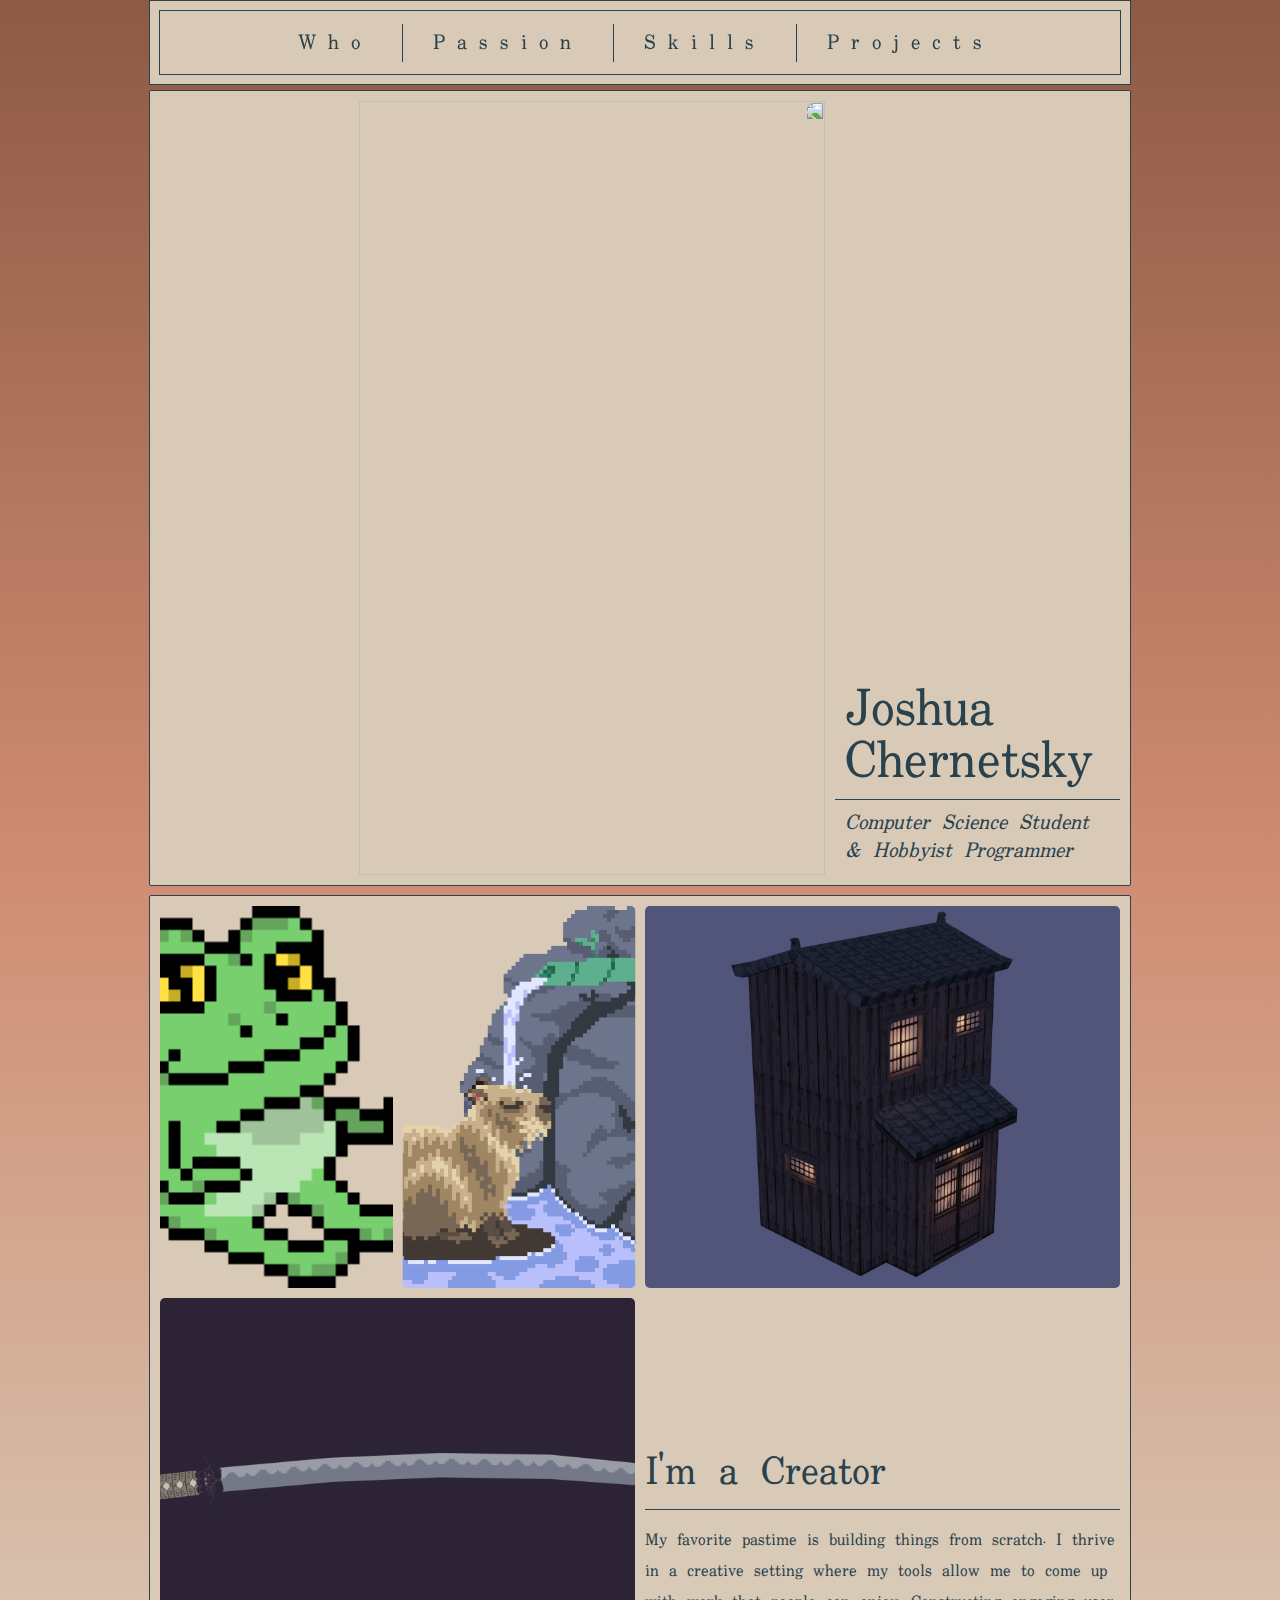
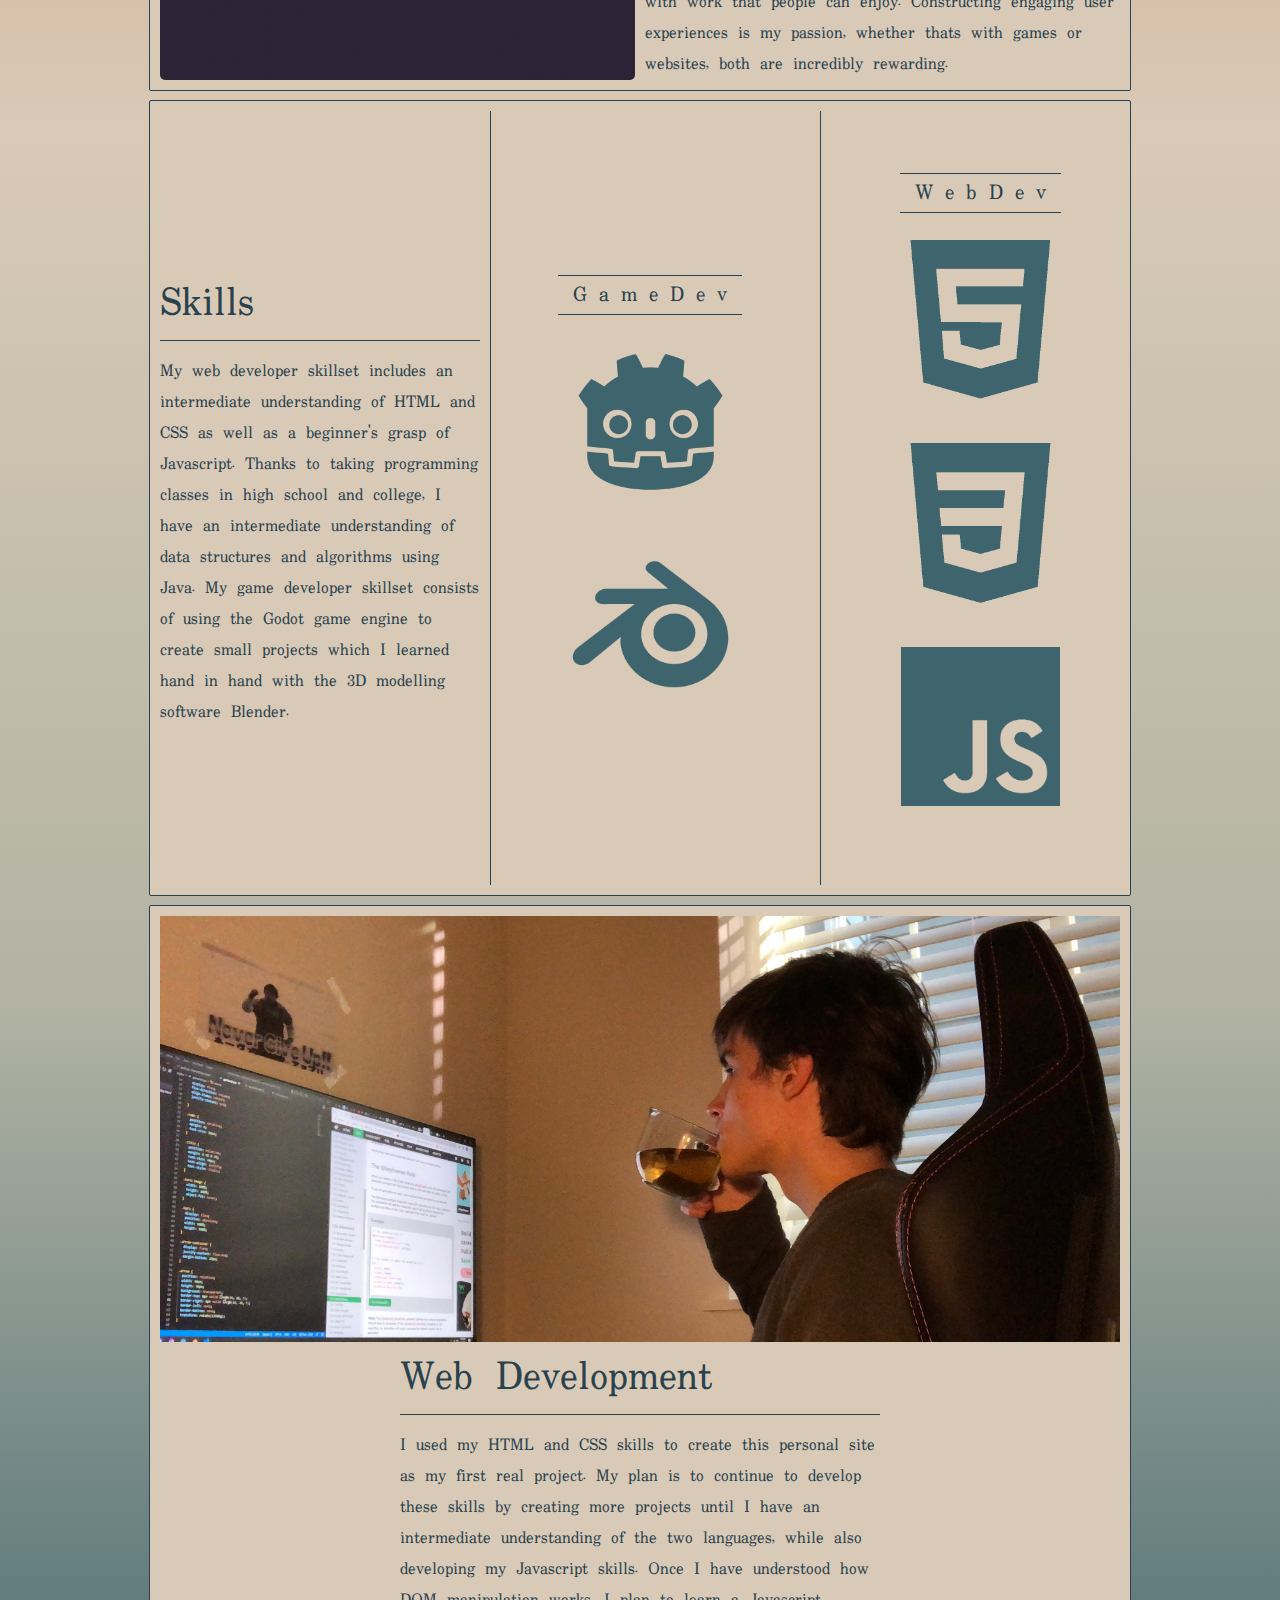
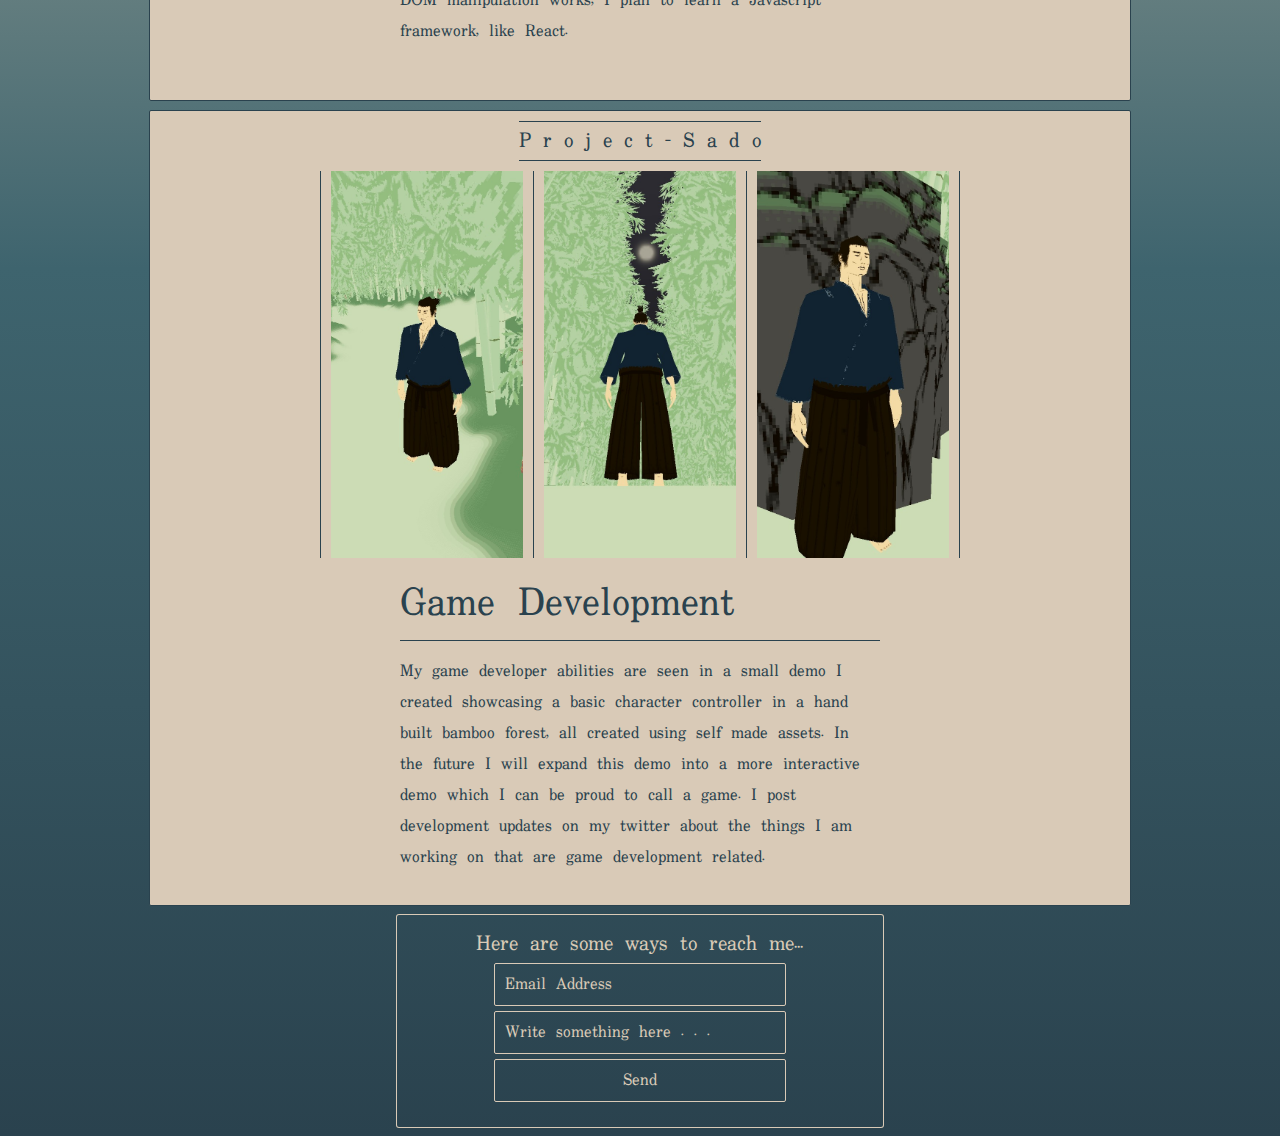
==== index.html @ 17b0b940 "Update index.html" ====
<!DOCTYPE html>
<html lang="en">
  <head>
    <title>Joshua Chernetsky</title>

    <meta charset="utf-8">
    <meta name="viewport" content="width=device-width, intial-scale=1.0">

    <link rel="stylesheet" href="styles.css">

    <link rel="preconnect" href="https://fonts.googleapis.com">
    <link rel="preconnect" href="https://fonts.gstatic.com" crossorigin>
    <link 
    href="https://fonts.googleapis.com/css2?family=Noto+Serif+JP:wght@200;300;400;600;900&family=Uchen&display=swap" 
    rel="stylesheet"
    >
    <script src="https://kit.fontawesome.com/6c921fe9fd.js" crossorigin="anonymous"></script>
  </head>

  <body>

    <header>

      <!-- NAVIGATION BAR -->
      <nav id="nav-bar">
        <a href="#welcome-section" class="nav-link">
          W h o
        </a>
        <a href="#passion-section" class="nav-link">
          P a s s i o n
        </a>
        <a href="#skills-section" class="nav-link">
          S k i l l s
        </a>
        <a href="#web-dev-section" class="nav-link">
          P r o j e c t s
        </a>
      </nav>

    </header>

    <main>

      <!-- WELCOME -->
      <section id="welcome-section">

        <img src="/images/josh4.JPG" id="hero-image">

        <div id="welcome-inner-container">
          <h1 id="title">Joshua Chernetsky</h1>
          <h3 id="title-caption"><i>Computer Science Student & Hobbyist Programmer</i></h3>
        </div>
        
      </section>

      <!-- PERSONAL STATEMENT -->
      <section id="passion-section">
        
        <img src="images/frog_tea.gif" class="passion-images" alt="frog drinking tea">
        <img src="images/cap-export.gif" class="passion-images reversed" alt="capybara at a hot spring">
        <img src="images/house.jfif" class="passion-images grid-col-span-2" alt="a 3d render of a japanese style home">
        <img src="images/Katana1.png" class="passion-images grid-col-span-2" alt="a 3d render of a katana">
        <div id="passion-text" class="grid-col-span-2">
          <h2 class="title-underline">I'm a Creator</h2>
          <p>
            My favorite pastime is building things from scratch. 
            I thrive in a creative setting where my tools allow me to come up with work that people can enjoy. 
            Constructing engaging user experiences is my passion, whether thats with games or websites, both are incredibly rewarding.
          </p>
        </div>

      </section>

      <!-- SKILLS -->
      <section id="skills-section">

        <div id="skills-text">
          <h2 class="title-underline">Skills</h2>
          <p>
            My web developer skillset includes an intermediate understanding of HTML and CSS as well as a beginner's grasp of Javascript. 
            Thanks to taking programming classes in high school and college, I have an intermediate understanding of data structures and algorithms using Java. 
            My game developer skillset consists of using the Godot game engine to create small projects which I learned hand in hand with the 3D modelling software Blender.
          </p>
        </div>

        <div class="flex-column">
          <h3 class="skills-caption">G a m e D e v</h3>
          <img src="images/Godot_icon.png" class="skills-img" alt="HTML5 logo">
          <img src="images/Blender_logo.png" class="skills-img" alt="CSS3 logo">
        </div>

        <div class="flex-column">
          <h3 class="skills-caption">W e b D e v</h3>
          <img src="images/HTML5_Badge.png" class="skills-img" alt="HTML5 logo">
          <img src="images/CSS3_logo.png" class="skills-img" alt="CSS3 logo">
          <img src="images/JavaScript_logo.png" class="skills-img" alt="JavaScript logo">
        </div>

      </section>

      <!-- WEB DEV-->
      <section id="web-dev-section">
        
        <img id="web-dev-img" src="/images/josh2.JPG" alt="Josh sitting at his desk sipping tea while he works">

        <div id="web-dev-content-container">

          <div id="web-dev-text-container">
            <h2 class="title-underline">Web Development</h2>
            <p>
              I used my HTML and CSS skills to create this personal site as my first real project. 
              My plan is to continue to develop these skills by creating more projects until I have an intermediate understanding of the two languages, while also developing my Javascript skills. 
              Once I have understood how DOM manipulation works, I plan to learn a Javascript framework, like React.
            </p>
          </div>

          <div></div>

        </div>
        
        

      </section>

      <!-- GAME DEVELOPMENT -->
      <section id="game-dev-section">

        <h3 id="project-sado-caption">P r o j e c t - S a d o</h3>
        
        <div id="game-dev-img-section"> 
          <img src="/images/game1.jpg" id="game1" alt="character in a bamboo forest path" class="game-dev-img">
          <img src="/images/game3.jpg" id="game2" alt="character on path with moon above their head" class="game-dev-img">
          <img src="/images/game2.jpg" id="game3" alt="character in rocky bamboo forest path" class="game-dev-img">
        </div>
        
        <div id="game-dev-text-container">
          <div id="game-dev-inner-text-div">
            <h2 class="title-underline">Game Development</h2>
            <p>
              My game developer abilities are seen in a small demo I created showcasing a basic character controller in a hand built bamboo forest, all created using self made assets. 
              In the future I will expand this demo into a more interactive demo which I can be proud to call a game. 
              I post development updates on my twitter about the things I am working on that are game development related.
            </p>
          </div>
        </div>
      
      </section>

    </main>

    <!-- SOCIAL LINKS -->
    <footer id="contact">

      <h3 id="contact-form-title">Here are some ways to reach me...</h3>
      
      <div id="social-icons-container">
        <a href="https://twitter.com/joshchern" target="_blank" rel="noreferrer noopener" title="joshchern" class="social-icons">
          <i class="fa-brands fa-twitter"></i>
        </a>
        <a href="#socials" title="under construction..." class="social-icons">
          <i class="fa-brands fa-github"></i>
        </a>
        <a href="#socials" title="under construction..." class="social-icons">
          <i class="fa-brands fa-linkedin"></i>
        </a>
      </div>
      
      <form action="https://formsubmit.co/5fc5567ce9c8fd4b7c4b630437ef461a" method="POST" id="message-form">
        <input type="hidden" name="_subject" value="New Contact">
        <input type="hidden" name="_captcha" value="false">
        <input type="hidden" name="_next" value="https://joshuachernetsky.com/">
        <input type="email" name="email" placeholder="Email Address" required class="input-styles">
        <input type="text" name="message" placeholder="Write something here . . ." required id="message-input" class="input-styles">
        <button type="submit" id="submit" class="input-styles">Send</button>
        <!--add a thank you page-->
      </form>

    </footer>

  </body>
</html>
---- styles.css ----
:root {
  --clr-cream: rgb(217, 202, 183);
  --clr-red: rgb(142, 90, 69);
  --clr-light-red: rgb(207, 140, 114);
  --clr-dark-blue: rgb(42, 66, 78);
  --clr-dark-green: #3e646e;
  --clr-light-green: rgb(178, 179, 163);

  --ff-main: Uchen;

  --fs-main-title: 6rem;
  --fs-title: 4.5rem;
  --fs-caption: 2.4rem;
  --fs-content: 1.6rem;
  --fs-icons: 4rem;
}

*,
::before,
::after {
  margin: 0;
  padding: 0;
  font-weight: 400;
}

html {
  font-size: 62.5%;
  box-sizing: border-box;
  font-family: var(--ff-main);
  color: var(--clr-dark-blue);
}

body {
  background: linear-gradient(
                              var(--clr-red), 
                              var(--clr-light-red),
                              var(--clr-cream), 
                              var(--clr-light-green), 
                              var(--clr-dark-green), 
                              var(--clr-dark-blue)
                            );
  background-size: 100% 100%;
  background-position: 0 50%;
  animation: gradient 12s ease infinite alternate;
}

h1 {
  font-size: var(--fs-main-title);
}

h2 {
  font-size: var(--fs-title);
}

h3 {
  font-size: var(--fs-caption);
}

p {
  font-size: var(--fs-content);
}

a {
  text-decoration: none;
}

/* UTILITY */

.reversed {
  transform: scaleX(-1);
}

/* HEADER/NAVIGATION */

header {
  position: sticky;
  left: 0;
  right: 0;
  top: 1.1rem;
  background-color: var(--clr-cream);
  width: 75vw;
  max-width: 1400px;
  height: 7vh;
  margin: 0 auto 0 auto;
  display: flex;
  justify-content: center;
  align-items: center; 
  box-shadow: 
    0 0 0 1px var(--clr-dark-blue),
    0 0 0 10px var(--clr-cream),
    0 0 0 11px var(--clr-dark-blue)
  ;
  z-index: 2;
}

.nav-link {
  text-decoration: none;
  color: var(--clr-dark-blue);
  font-size: 2.2rem;
  border-right: 1px solid var(--clr-dark-blue);
  padding-right: 3rem;
  margin-right: 3rem;
}

.nav-link:last-of-type {
  border: none;
  margin: 0;
  padding: 0;
}

/* MAIN */

section {
  background-color: var(--clr-cream);
  display: flex;
  width: 75vw;
  max-width: 1400px;
  height: 86vh;
  padding: 1rem;
  border: 1px solid var(--clr-dark-blue);
  margin: 0 auto 1vh auto;
  box-shadow: 0 0 0 1px var(--clr-brown);
  overflow: hidden;
  border-radius: 2px;
}

/* WELCOME */

#welcome-section {
  margin: 3vh auto 1vh auto;
}

#hero-image {
  width: 70%;
  height: 100%;
  object-fit: cover;
  transform: scaleX(-1);
  z-index: 1;
}

#welcome-inner-container {
  display: flex;
  flex-direction: column;
  justify-content: flex-end;
  align-items: center;
  width: 30%;
  margin-left: 1rem;
}

#title,
#title-caption {
  padding: 1rem;
}

#title {
  line-height: 2ch;
  border-bottom: 1px solid var(--clr-dark-blue);
}

#title-caption {
  line-height: 2.5ch;
}

/* PASSION */

#passion-section {
  display: grid;
  grid-template-columns: repeat(4, 1fr);
  grid-template-rows: repeat(2, 1fr);
  gap: 1rem;
}

.grid-col-span-2 {
  grid-column: span 2;
}

.passion-images {
  width: 100%;
  height: 100%;
  object-fit: cover;
  border-radius: 0.5rem;
  margin: auto auto;
  transition: height 1.5s, width 1.5s;
}

.passion-images:hover {
  height: 95%;
  width: 95%;
}

#passion-text {
  display: flex;
  flex-direction: column;
  justify-content: flex-end;
}

.title-underline {
  border-bottom: 1px solid var(--clr-dark-blue);
  margin-bottom: 1.5rem;
}

/* SKILLS */

#skills-section {
  display: grid;
  grid-template-columns: repeat(3, 33.33%);
  gap: 1rem;
}

.skills-img {
  width: 50%;
  height: 25%;
  object-fit: contain;
}

.skills-caption {
  border-bottom: 1px solid var(--clr-dark-blue);
  border-top: 1px solid var(--clr-dark-blue);
  padding: 0 1.5rem;
}

#skills-text {
  display: flex;
  flex-direction: column;
  justify-content: center;
}

.flex-column {
  display: flex;
  flex-direction: column;
  align-items: center;
  justify-content: center;
  gap: 1rem;
  border-left: 1px solid var(--clr-dark-blue);
}

/* WEB DEV */

#web-dev-section {
  display: flex;
  flex-direction: column;
}

#web-dev-img {
  width: 100%;
  height: 55%;
  object-fit: cover;
  object-position: 0 25%;
  transition: object-position 1s;
}

#web-dev-img:hover {
  object-position: 0 65%;
}

#web-dev-content-container {
  display: flex;
  justify-content: center;
  height: 45%;
}

#web-dev-text-container {
  width: 50%;
}

/* GAME DEV */

#game-dev-section {
  display: flex;
  flex-direction: column;
}

#game-dev-img-section {
  display: flex;
  width: 100%;
  height: 50%;
  justify-content: center;
  margin-bottom: 1rem;
}

.game-dev-img {
  object-fit: cover;
  padding: 0 1rem;
}

#game1 {
  width: 20%;
  border-left: 1px solid var(--clr-dark-blue);
  border-right: 1px solid var(--clr-dark-blue);
  transition: all 1s;
}

#game1:hover {
  width: 54%;
}

#game2 {
  width: 20%;
  transition: all 1s;
}

#game2:hover {
  width: 54%;
}

#game3 {
  width: 20%;
  border-left: 1px solid var(--clr-dark-blue);
  border-right: 1px solid var(--clr-dark-blue);
  transition: all 1s;
}

#game3:hover {
  width: 54%;
}

#project-sado-caption {
  margin: 0 auto;
  text-align: center;
  border-top: 1px solid var(--clr-dark-blue);
  border-bottom: 1px solid var(--clr-dark-blue);
  margin-bottom: 1rem;
}

#game-dev-text-container {
  display: flex;
  flex-direction: column;
  justify-content: center;
  align-items: center;
}

#game-dev-inner-text-div {
  width: 50%;
}

/* FOOTER */

#contact {
  display: flex;
  flex-direction: column;
  justify-content: center;
  align-items: center;
  width: 38vw;
  max-width: 700px;
  margin: 0 auto 1vh auto;
  box-shadow: 0 0 0 1px var(--clr-cream);
  overflow: hidden;
  border-radius: 2px;
}

#contact-form-title {
  color: var(--clr-cream);
  margin-top: 1rem;
}

#social-icons-container {
  display: flex;
  width: 50%;
}

.social-icons {
  color: var(--clr-cream);
  font-size: var(--fs-icons);
  margin: 0 auto;
}

#message-form {
  display: flex;
  flex-direction: column;
  gap: 0.5rem;
  width: 60%;
  margin-bottom: 2.5rem;
}

.input-styles {
  background-color: transparent;
  border: 1px solid var(--clr-cream);
  border-radius: 2px;
  padding: 0.5rem 1rem;
  font-family: var(--ff-main);
  font-size: 1.6rem;
  color: var(--clr-cream);
  transition: all 0.1s;
}

.input-styles::placeholder {
  color: var(--clr-cream);
}

.input-styles:focus {
  outline: none;
  box-shadow: 0 0 1px 1px var(--clr-cream);
}

#submit:hover {
  cursor: pointer;
}

#submit:active {
  background-color: var(--clr-cream);
  color: var(--clr-dark-green);
}

/* ANIMATIONS */

@keyframes gradient {
  0% {
    background-size: 400% 400%;
  }
  50% {
    background-size: 200% 200%;
  }
  100% {
    background-size: 100% 100%;
  }
}

/* MEDIA QUERIES */

@media (prefers-reduced-motion: no-preference) {
  * {
    scroll-behavior: smooth;
  }
}

@media only screen and (max-width: 1400px) {
  h1 {
    font-size: 5rem;
  }

  h2 {
    font-size: 3.75rem;
  }

  h3 {
    font-size: 2rem;
  }

  .nav-link {
    font-size: 2rem;
  }
}

@media only screen and (max-width: 1050px) {
  h1 {
    font-size: 4rem;
  }

  h2 {
    font-size: 3rem;
  }

  h3 {
    font-size: 1.6rem;
  }

  .nav-link {
    font-size: 1.6rem;
  }

  p,
  .input-styles {
    font-size: 1.4rem;
  }

  .passion-images {
    object-fit: contain;
  }
}

@media only screen and (max-width: 950px) {
  h1 {
    font-size: 3.5rem;
  }
}

@media only screen and (max-width: 825px) {
  header {
    position: absolute;
    height: 15vh;
  }

  #nav-bar {
    display: flex;
    flex-direction: column;
  }

  #welcome-section {
    margin: 18.5vh auto 1vh auto;
  }
}
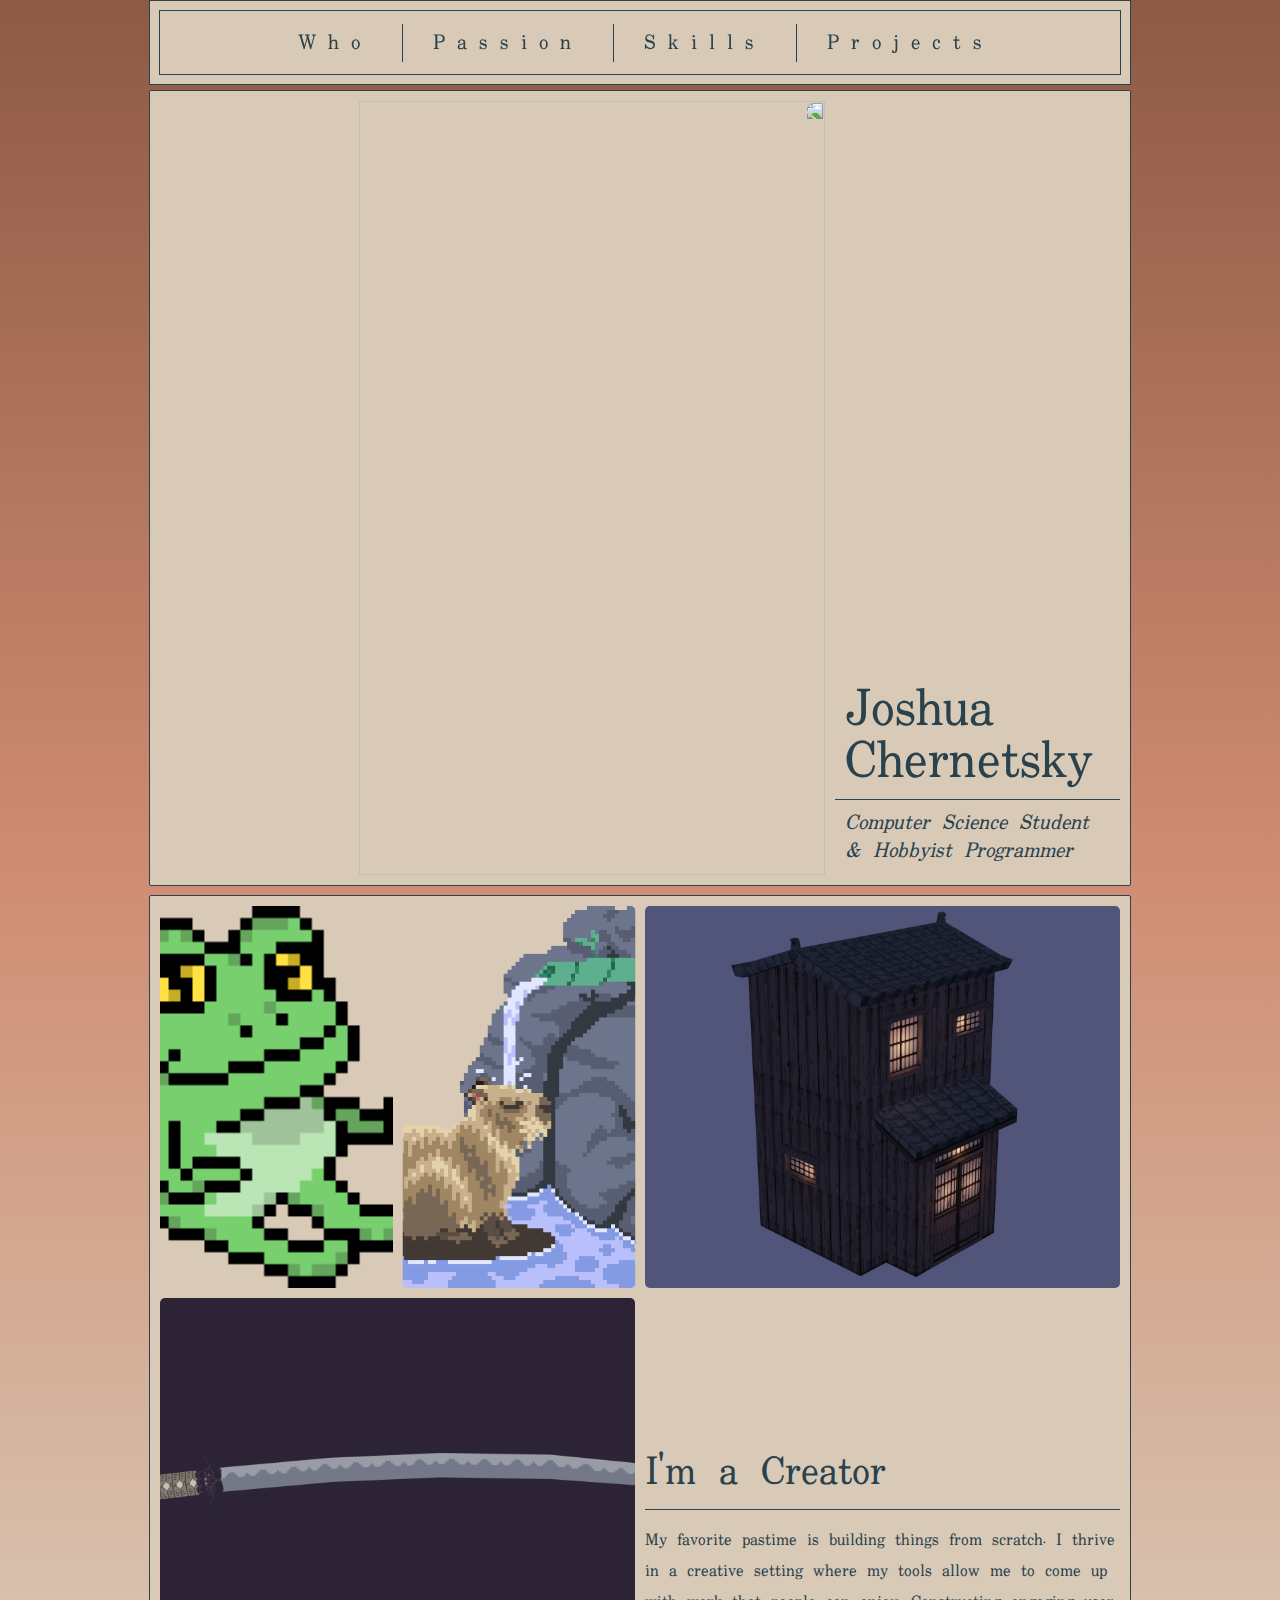
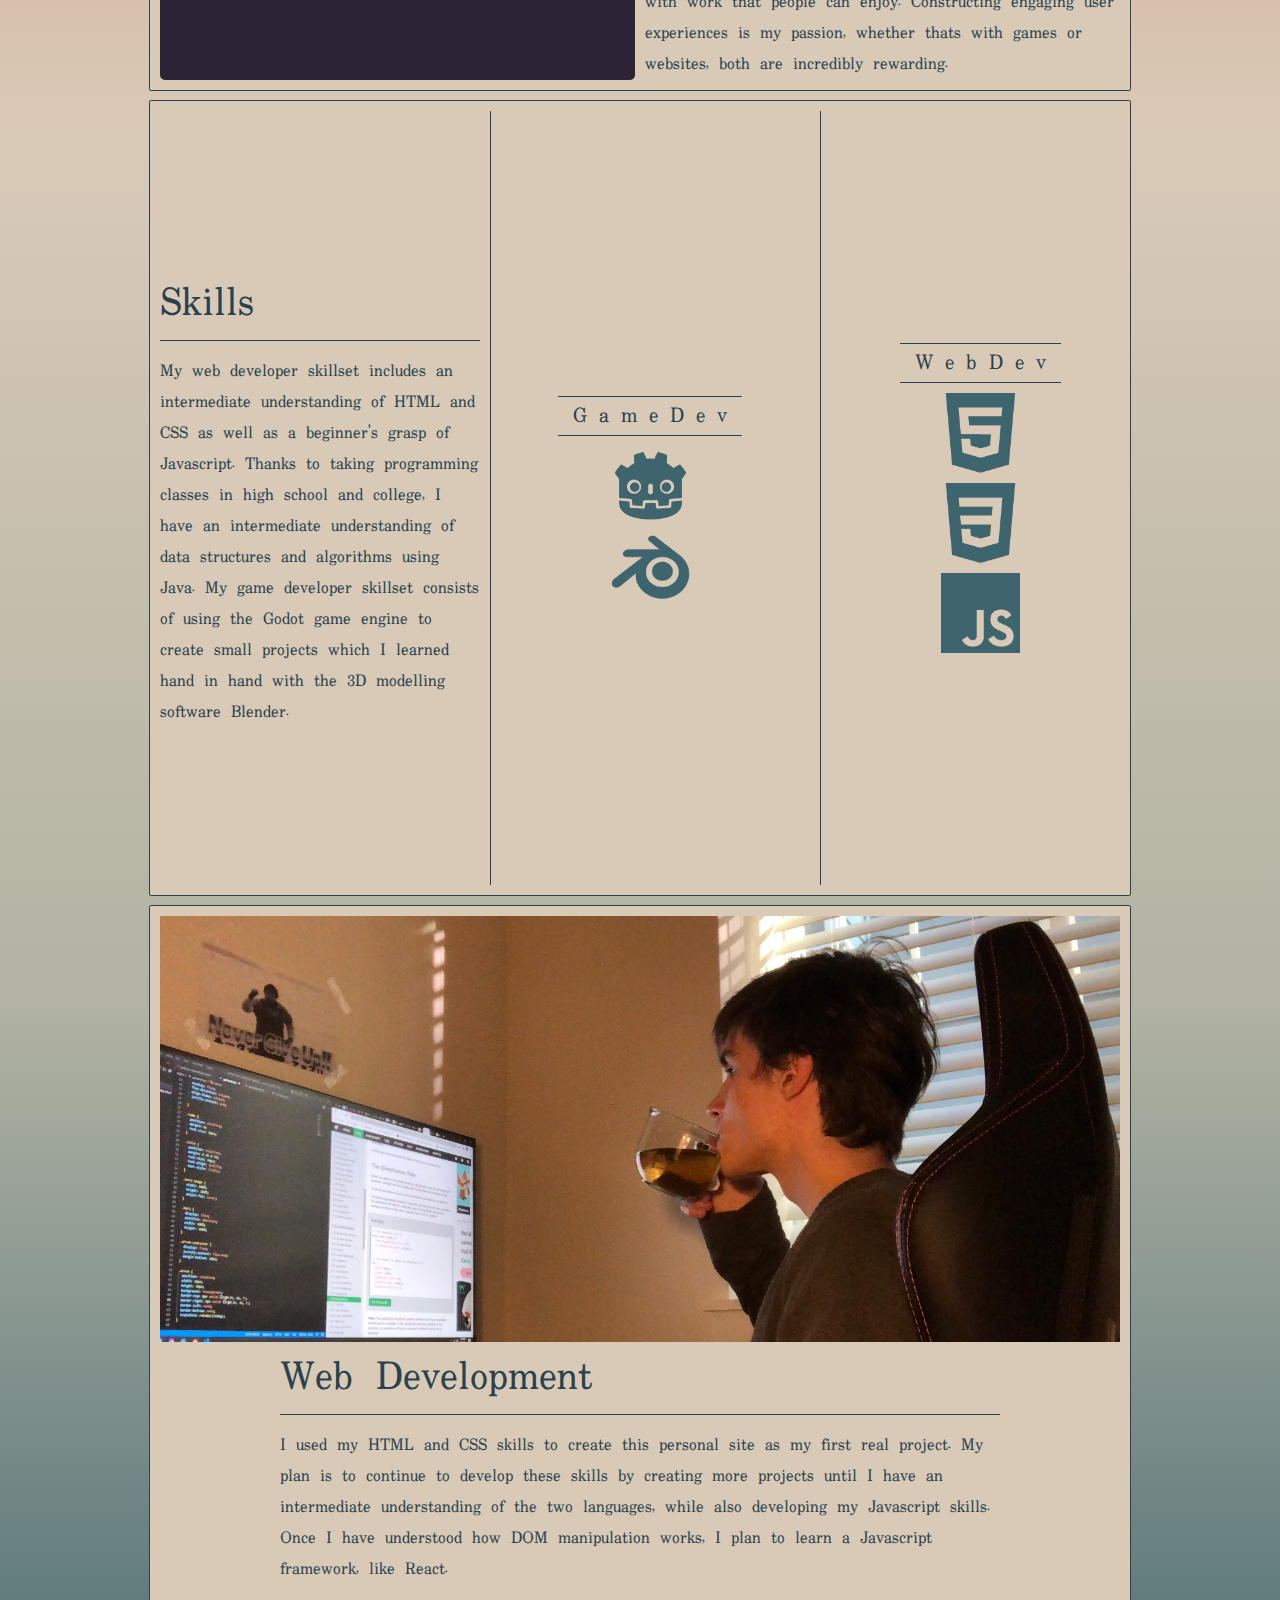
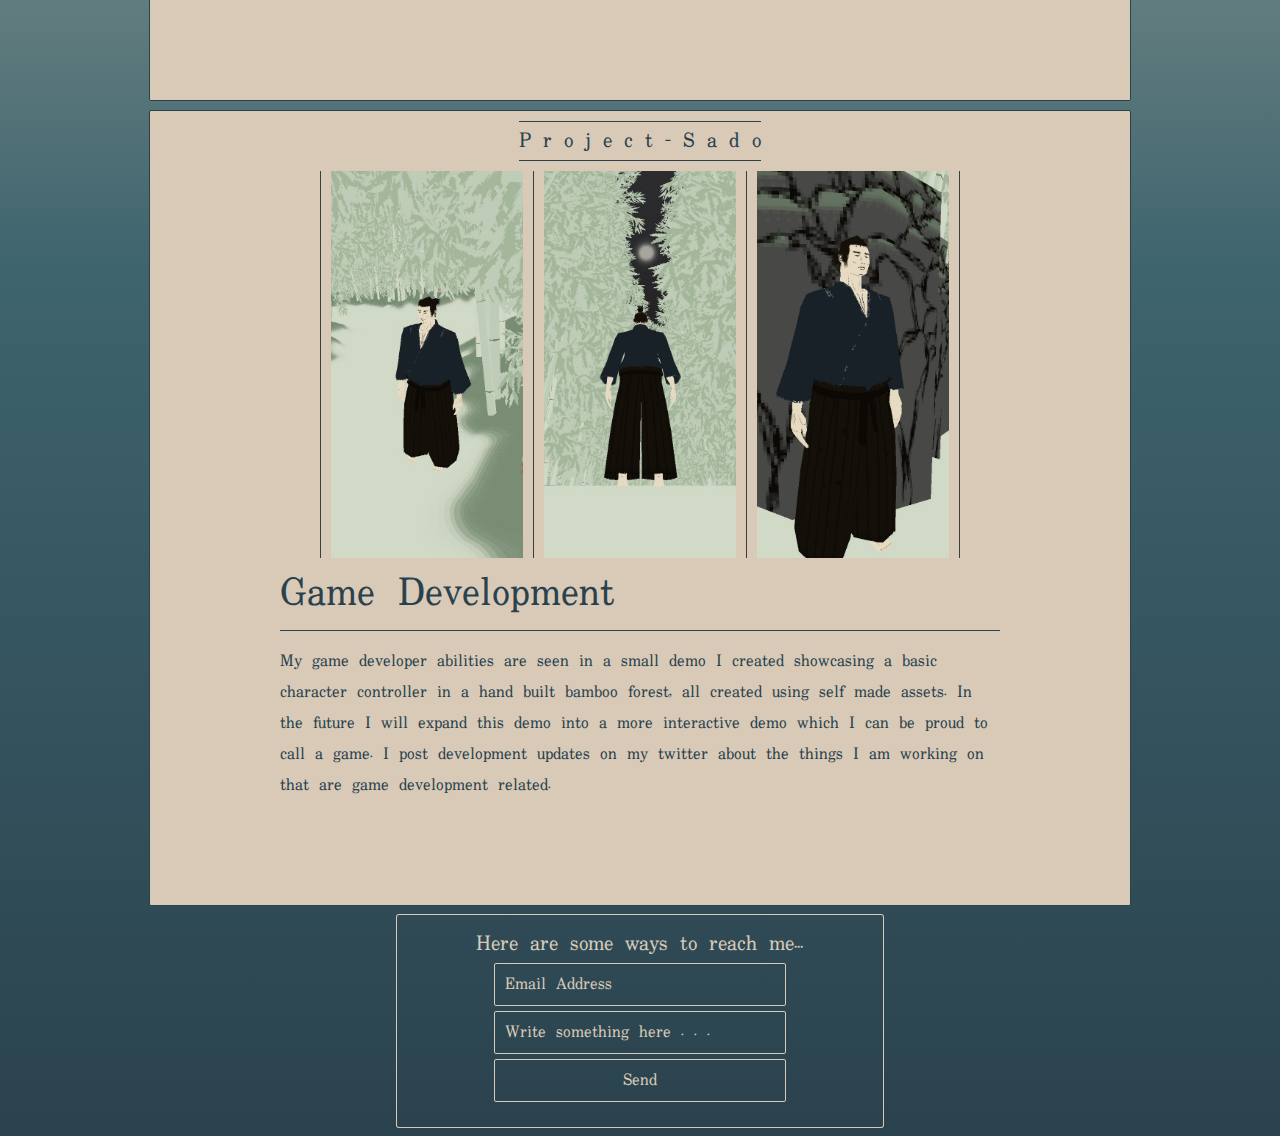
==== commit 22642c72: "Update index.html" ====
--- a/index.html
+++ b/index.html
@@ -84,13 +84,23 @@
         </div>
 
         <div class="flex-column">
-          <h3 class="skills-caption">G a m e D e v</h3>
+
+          <div class="skills-caption">
+            <h3 class="inline">G a m e </h3> 
+            <h3 class="inline">D e v</h3> 
+          </div>
+          
           <img src="images/Godot_icon.png" class="skills-img" alt="HTML5 logo">
           <img src="images/Blender_logo.png" class="skills-img" alt="CSS3 logo">
         </div>
 
         <div class="flex-column">
-          <h3 class="skills-caption">W e b D e v</h3>
+
+          <div class="skills-caption">
+            <h3 class="inline">W e b </h3>
+            <h3 class="inline">D e v</h3>
+          </div>
+
           <img src="images/HTML5_Badge.png" class="skills-img" alt="HTML5 logo">
           <img src="images/CSS3_logo.png" class="skills-img" alt="CSS3 logo">
           <img src="images/JavaScript_logo.png" class="skills-img" alt="JavaScript logo">
@@ -168,7 +178,7 @@
       <form action="https://formsubmit.co/5fc5567ce9c8fd4b7c4b630437ef461a" method="POST" id="message-form">
         <input type="hidden" name="_subject" value="New Contact">
         <input type="hidden" name="_captcha" value="false">
-        <input type="hidden" name="_next" value="https://joshuachernetsky.com/">
+        <input type="hidden" name="_next" value="https://joshuachernetsky.com/pages/thank-you.html">
         <input type="email" name="email" placeholder="Email Address" required class="input-styles">
         <input type="text" name="message" placeholder="Write something here . . ." required id="message-input" class="input-styles">
         <button type="submit" id="submit" class="input-styles">Send</button>
--- a/styles.css
+++ b/styles.css
@@ -70,6 +70,10 @@
   transform: scaleX(-1);
 }
 
+.inline {
+  display: inline;
+}
+
 /* HEADER/NAVIGATION */
 
 header {
@@ -179,13 +183,14 @@
   height: 100%;
   object-fit: cover;
   border-radius: 0.5rem;
-  margin: auto auto;
-  transition: height 1.5s, width 1.5s;
+  transition: height 1.5s, width 1.5s, margin 1.5s;
 }
 
 .passion-images:hover {
-  height: 95%;
-  width: 95%;
+  height: 105%;
+  width: 105%;
+  margin-top: -2.5%;
+  margin-left: -2.5%;
 }
 
 #passion-text {
@@ -208,8 +213,7 @@
 }
 
 .skills-img {
-  width: 50%;
-  height: 25%;
+  width: 25%;
   object-fit: contain;
 }
 
@@ -275,16 +279,23 @@
   width: 100%;
   height: 50%;
   justify-content: center;
-  margin-bottom: 1rem;
 }
 
 .game-dev-img {
   object-fit: cover;
+  height: 100%;
   padding: 0 1rem;
+  filter: grayscale(55%);
+  transition: filter 1s;
+}
+
+.game-dev-img:hover {
+  filter: grayscale(0);
 }
 
 #game1 {
   width: 20%;
+  height: 100%;
   border-left: 1px solid var(--clr-dark-blue);
   border-right: 1px solid var(--clr-dark-blue);
   transition: all 1s;
@@ -439,6 +450,14 @@
   .nav-link {
     font-size: 2rem;
   }
+
+  #web-dev-text-container {
+    width: 75%;
+  }
+
+  #game-dev-inner-text-div {
+    width: 75%;
+  }
 }
 
 @media only screen and (max-width: 1050px) {
@@ -463,9 +482,28 @@
     font-size: 1.4rem;
   }
 
+  .title-underline {
+    margin-bottom: 0.75rem;
+  }
+
+  #passion-section {
+    display: grid;
+    grid-template-columns: repeat(2, 50%);
+    grid-template-rows: repeat(3, 20%) 40%;
+    column-gap: 0;
+  }
+
   .passion-images {
-    object-fit: contain;
-  }
+    width: 100%;
+    height: 100%;
+    object-fit: cover;
+  }
+
+  #passion-text {
+    flex-direction: column;
+    justify-content: flex-start;
+  }
+
 }
 
 @media only screen and (max-width: 950px) {
@@ -477,7 +515,8 @@
 @media only screen and (max-width: 825px) {
   header {
     position: absolute;
-    height: 15vh;
+    height: 17.5vh;
+    width: 90vw
   }
 
   #nav-bar {
@@ -485,7 +524,112 @@
     flex-direction: column;
   }
 
+  .nav-link {
+    border-right: none;
+    border-bottom: 1px solid var(--clr-dark-blue);
+  }
+
+  section {
+    width: 90vw;
+  }
+
   #welcome-section {
-    margin: 18.5vh auto 1vh auto;
-  }
-}+    margin: 21vh auto 1vh auto;
+  }
+
+  #web-dev-img {
+    width: 100%;
+    height: 50%;
+  }
+
+  #web-dev-text-container {
+    width: 95%;
+  }
+
+  #game-dev-inner-text-div {
+    width: 95%;
+  }
+
+  #contact {
+    width: 80vw;
+  }
+}
+
+@media only screen and (max-width: 750px) {
+
+  #welcome-section {
+    display: flex;
+    flex-direction: column;
+  }
+
+  #hero-image {
+    width: 100%;
+    height: 70%;
+  }
+  
+  #welcome-inner-container {
+    display: flex;
+    flex-direction: column;
+    justify-content: center;
+    align-items: flex-start;
+    width: 100%;
+    margin: 0;
+  }
+
+  #title {
+    width: 35%;
+  }
+
+  #title-caption {
+    width: 35%;
+  }
+}
+
+@media only screen and (max-width: 525px) {
+  .inline {
+    display: block;
+  }
+
+  #skills-section {
+    display: grid;
+    grid-template-columns: none;
+    grid-template-rows: 55% 22.5% 22.5%;
+    gap: 0;
+  }
+
+  .skills-caption {
+    padding: 0;
+  }
+
+  .flex-column {
+    display: flex;
+    flex-direction: row;
+    align-items: center;
+    justify-content: center;
+    gap: none;
+    border-left: none;
+    border-top: 1px solid var(--clr-dark-blue);
+  }
+
+  #title {
+    width: 45%;
+  }
+
+  #title-caption {
+    width: 45%;
+  }
+}
+
+@media only screen and (max-width: 425px) {
+  #welcome-inner-container {
+    align-items: center;
+  }
+  
+  #title {
+    width: 70%;
+  }
+
+  #title-caption {
+    width: 70%;
+  }
+}
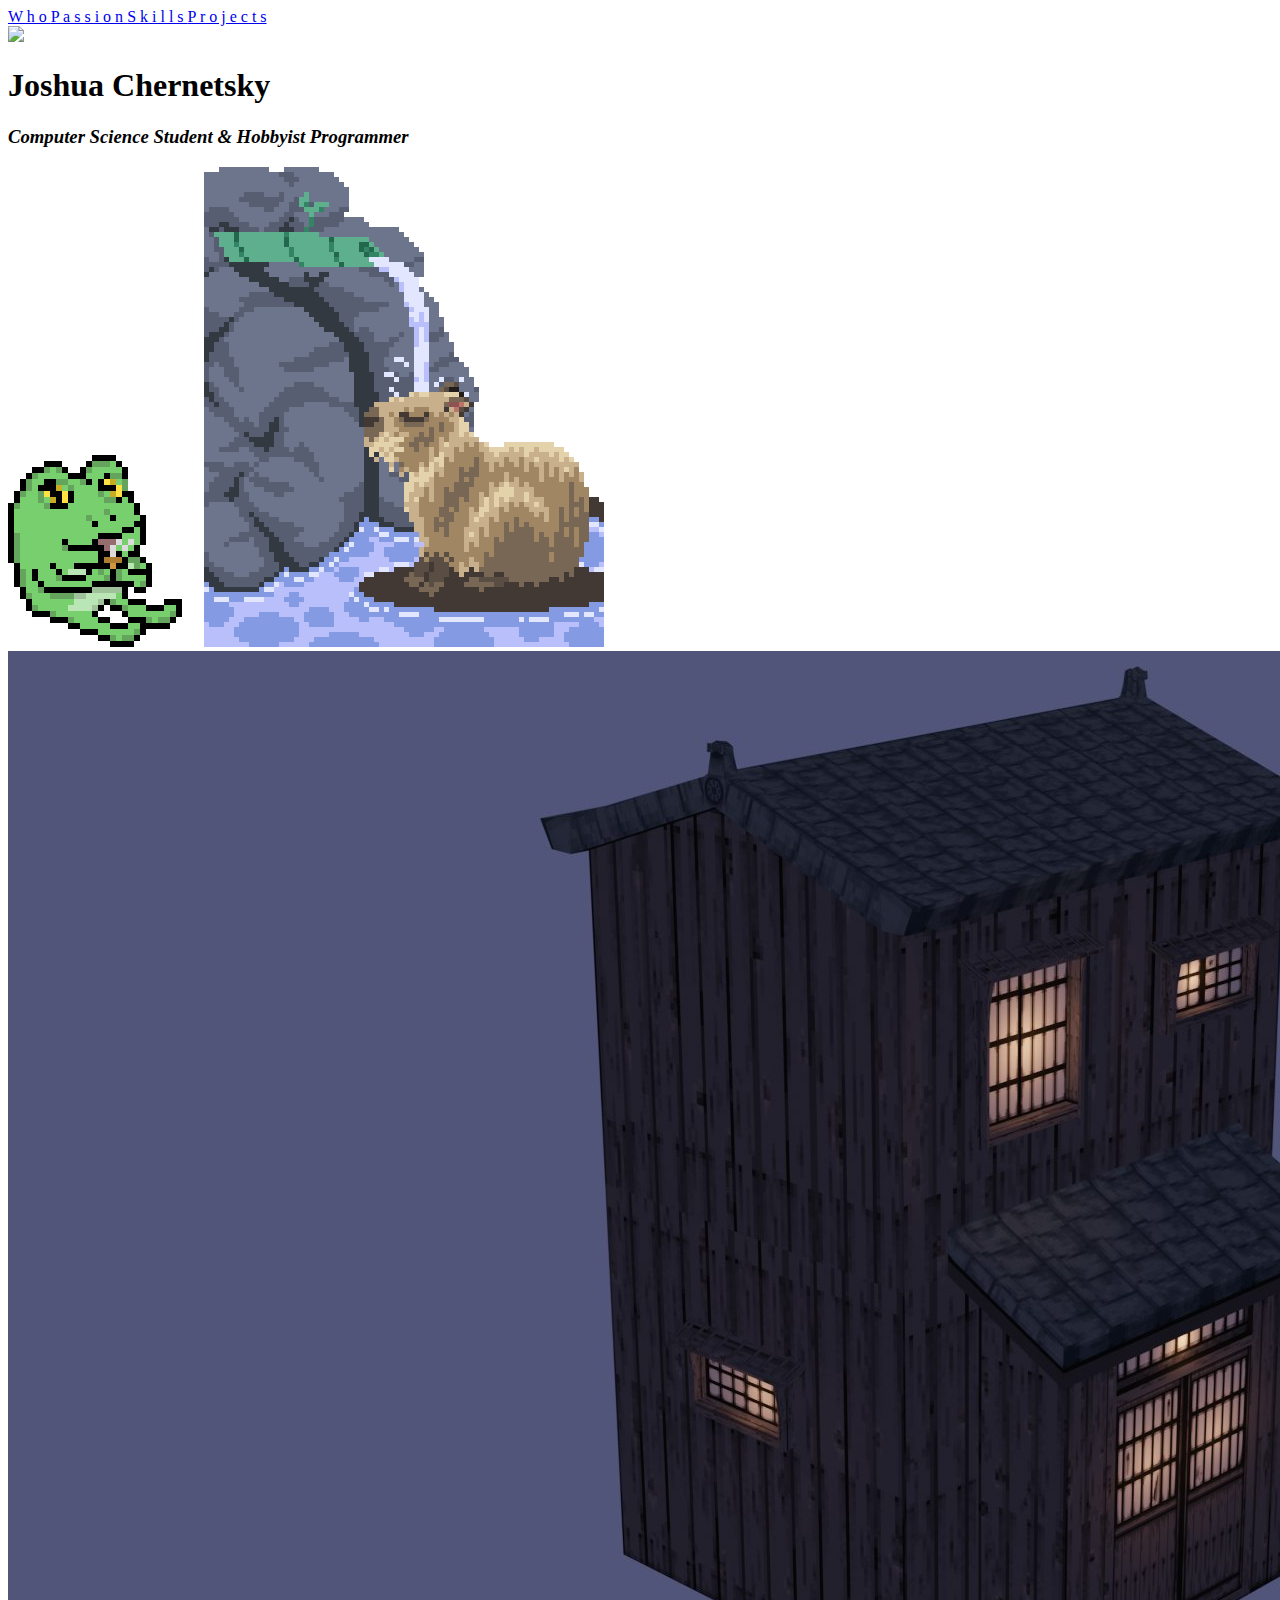
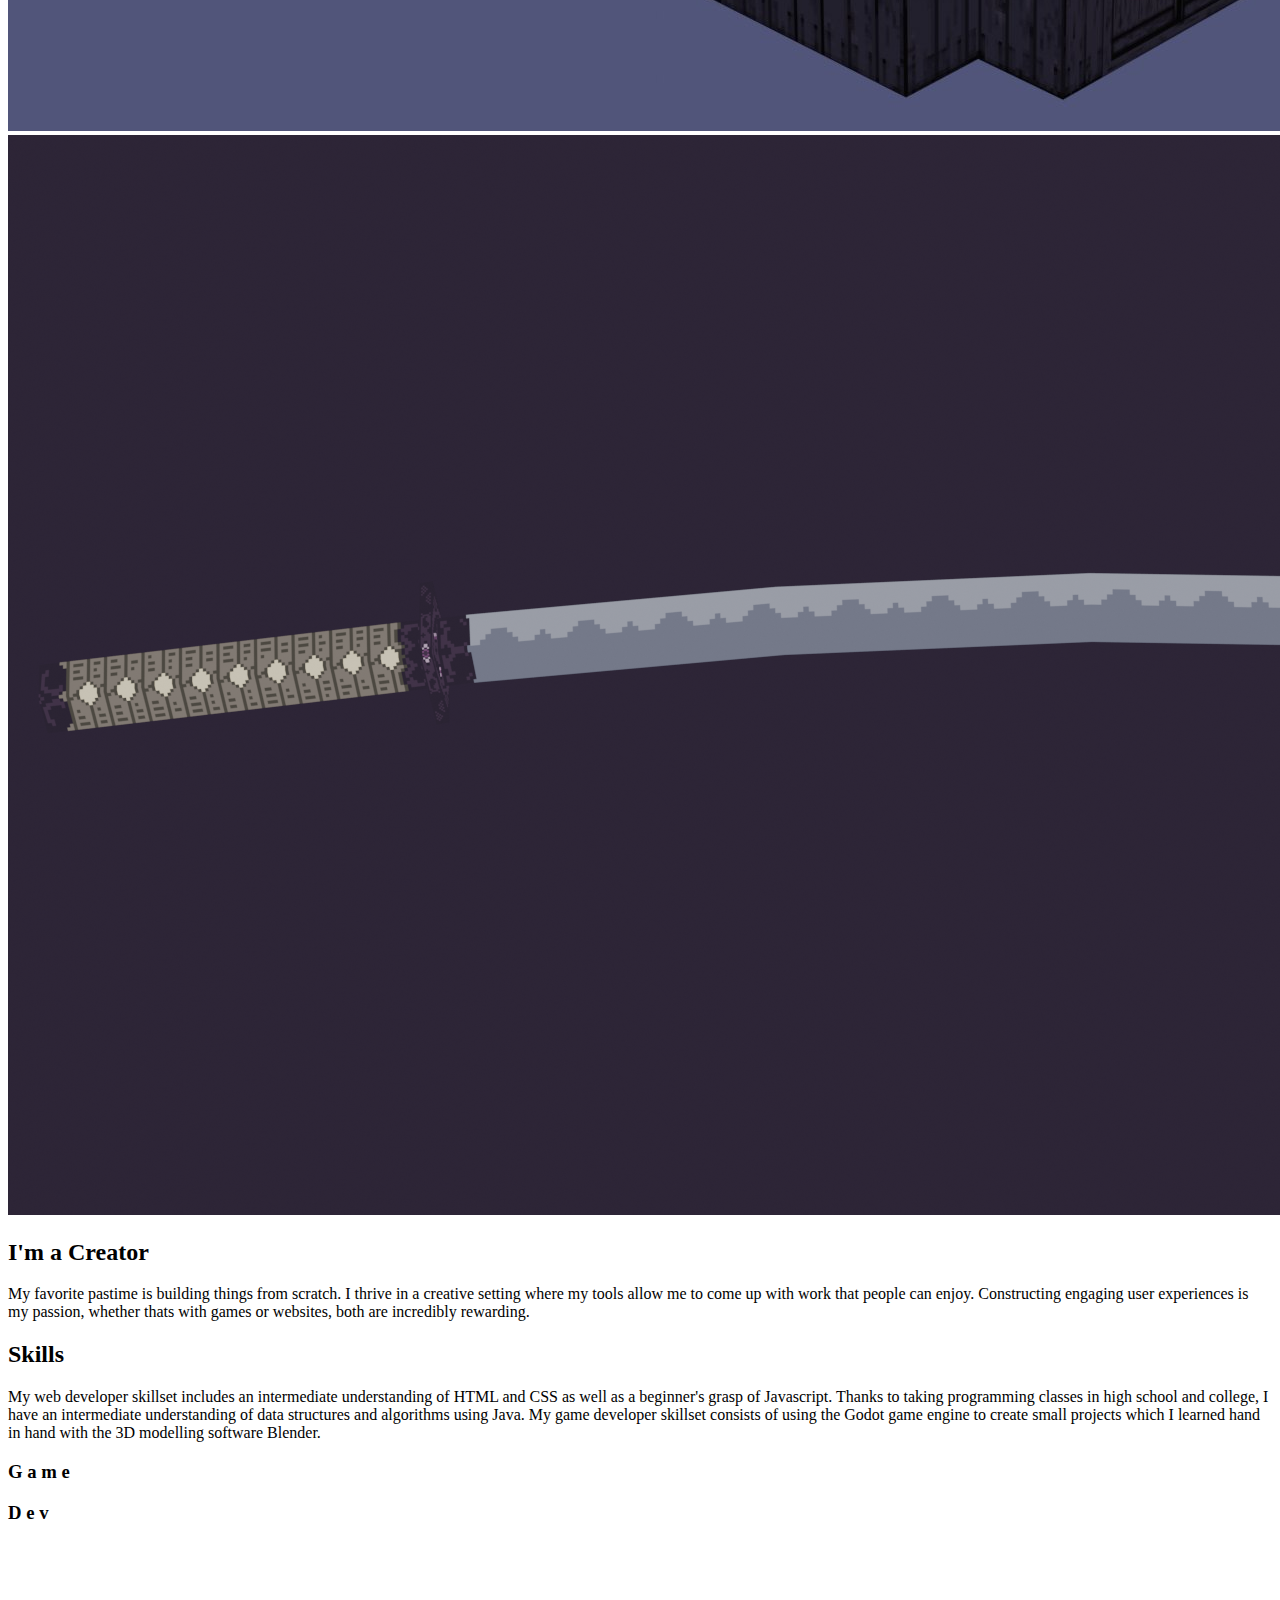
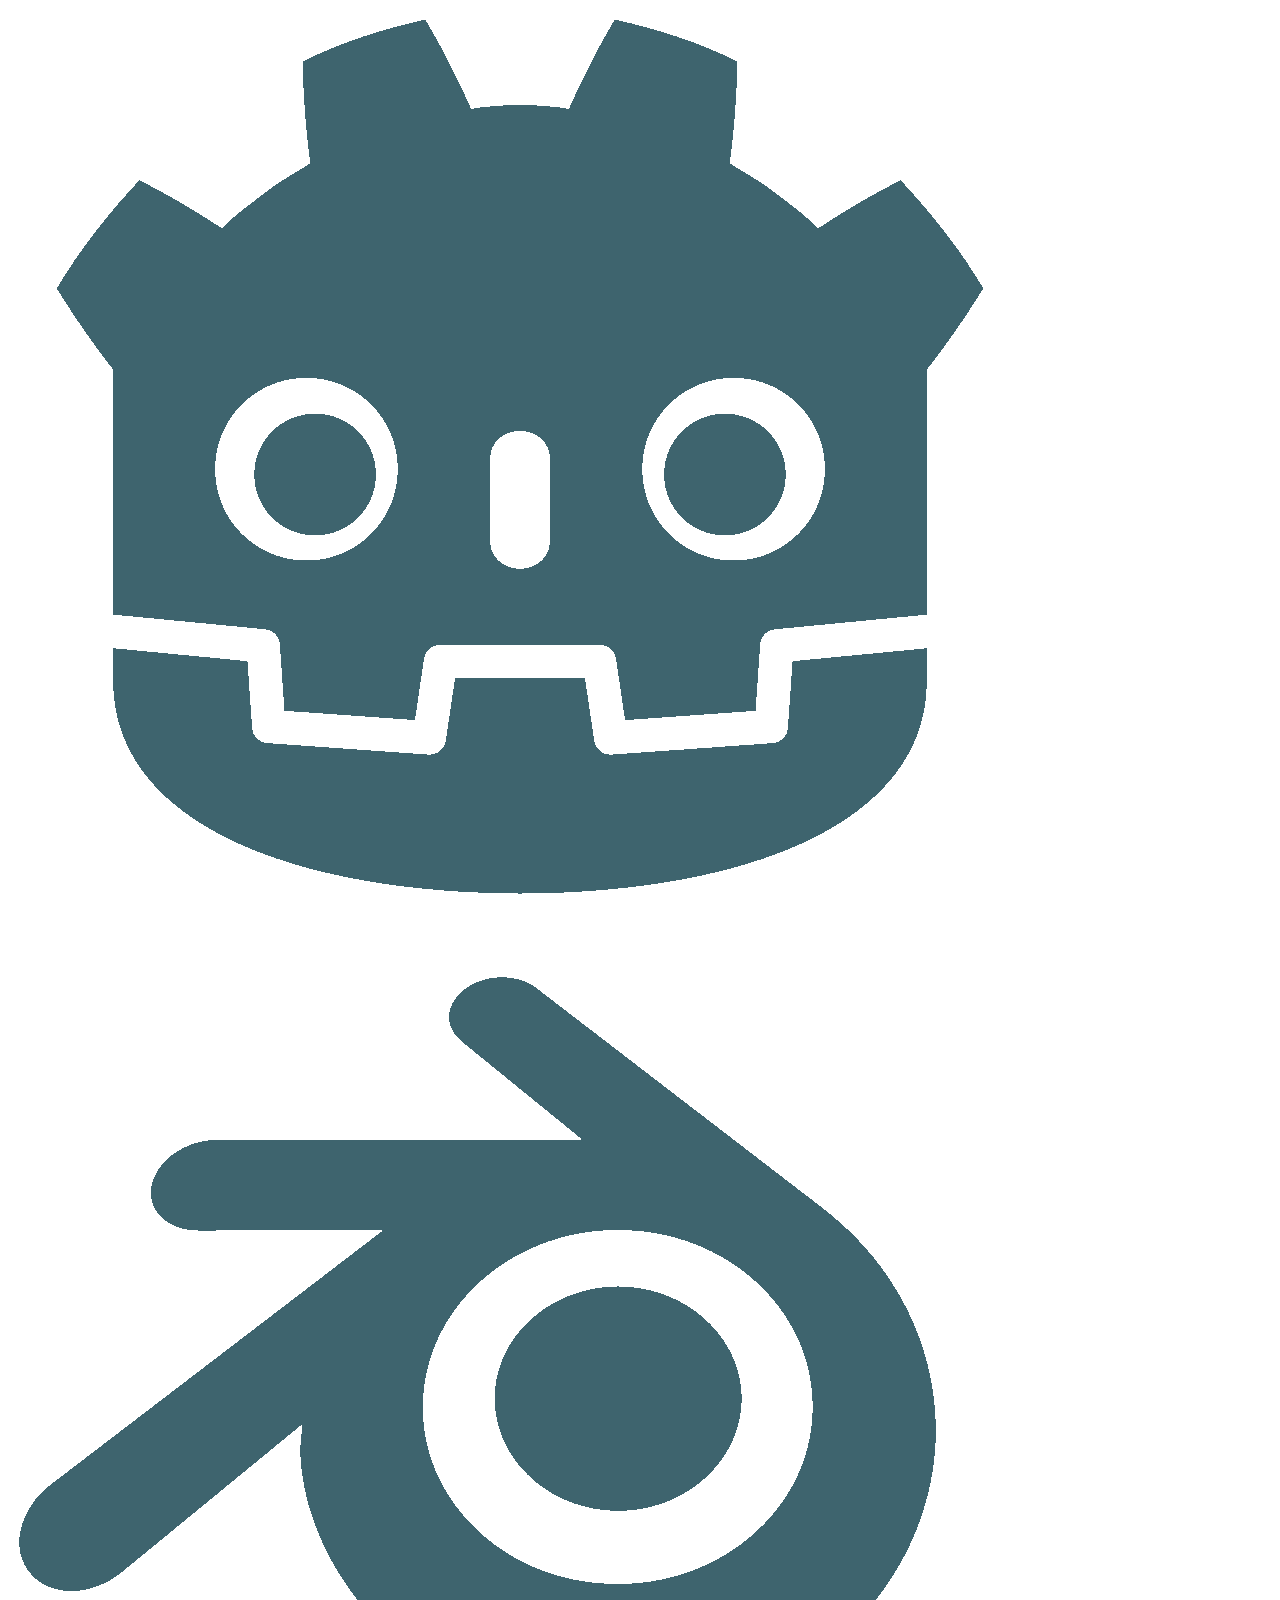
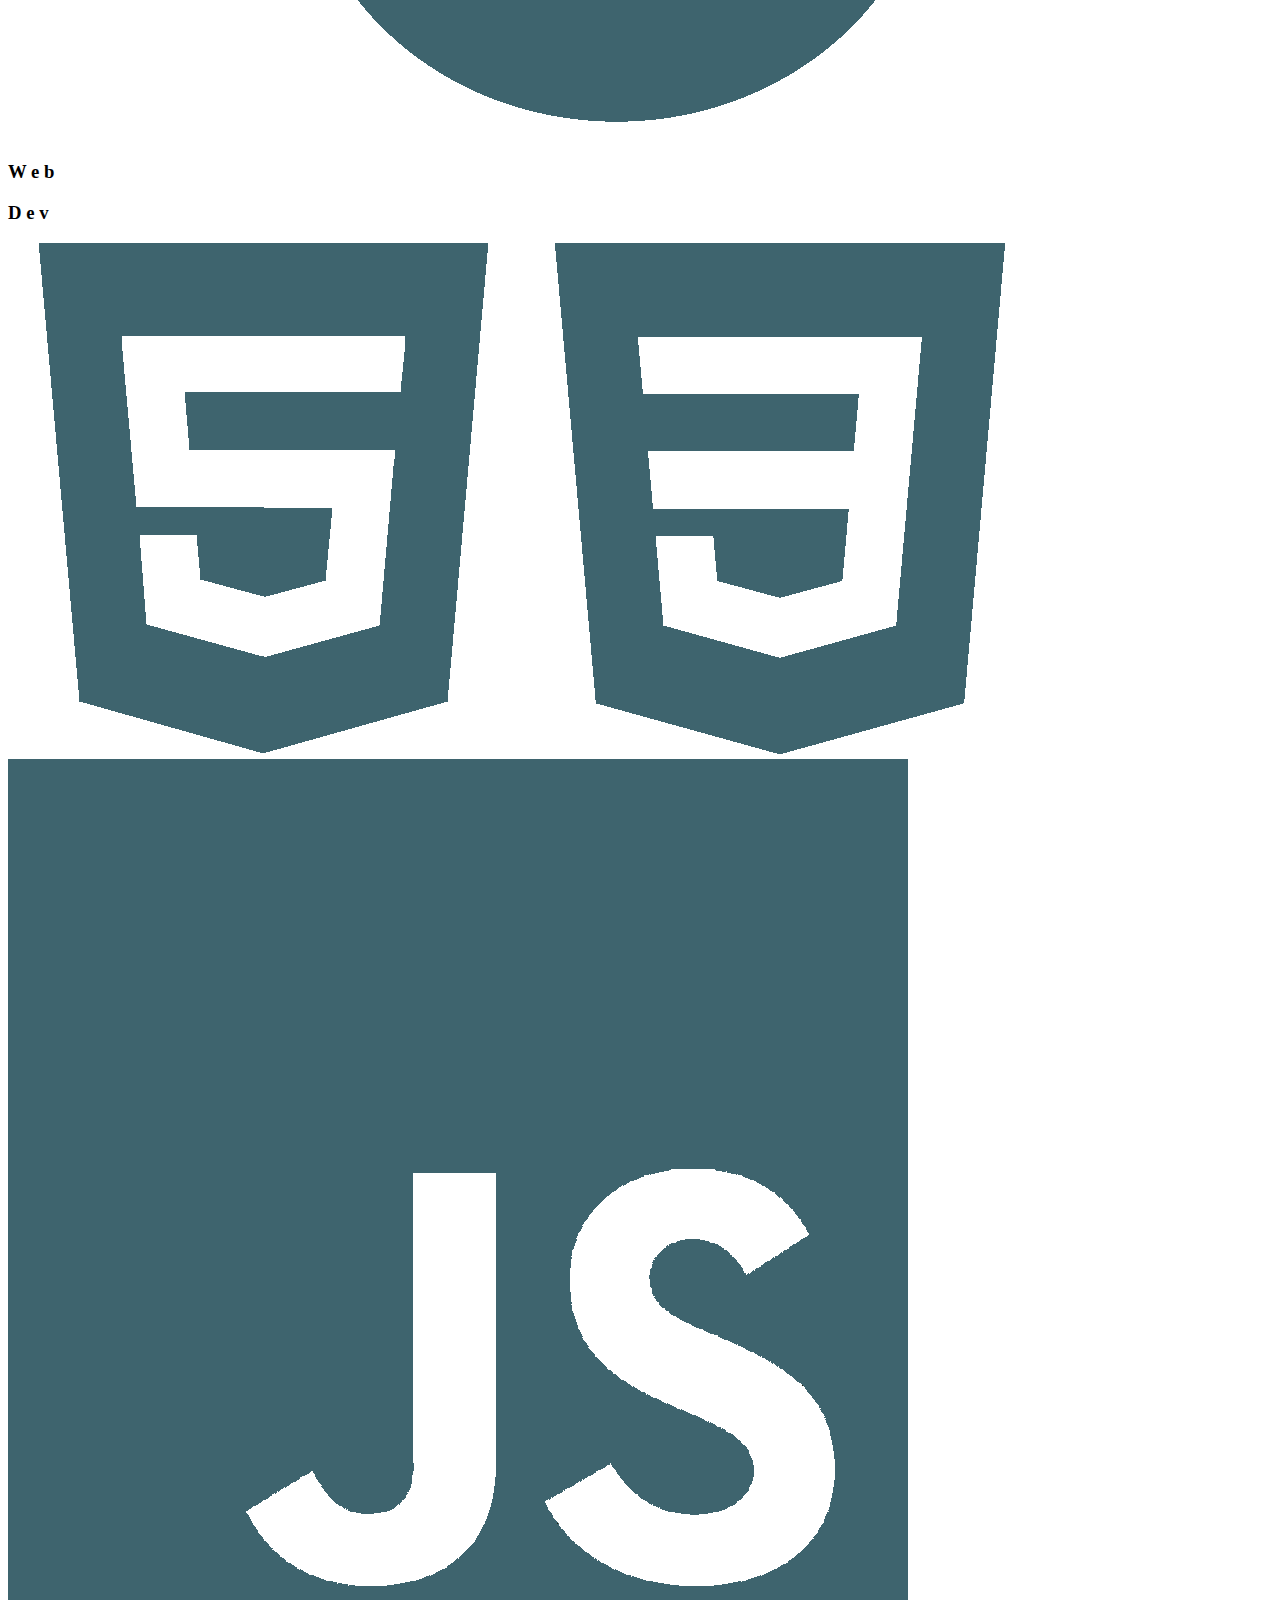
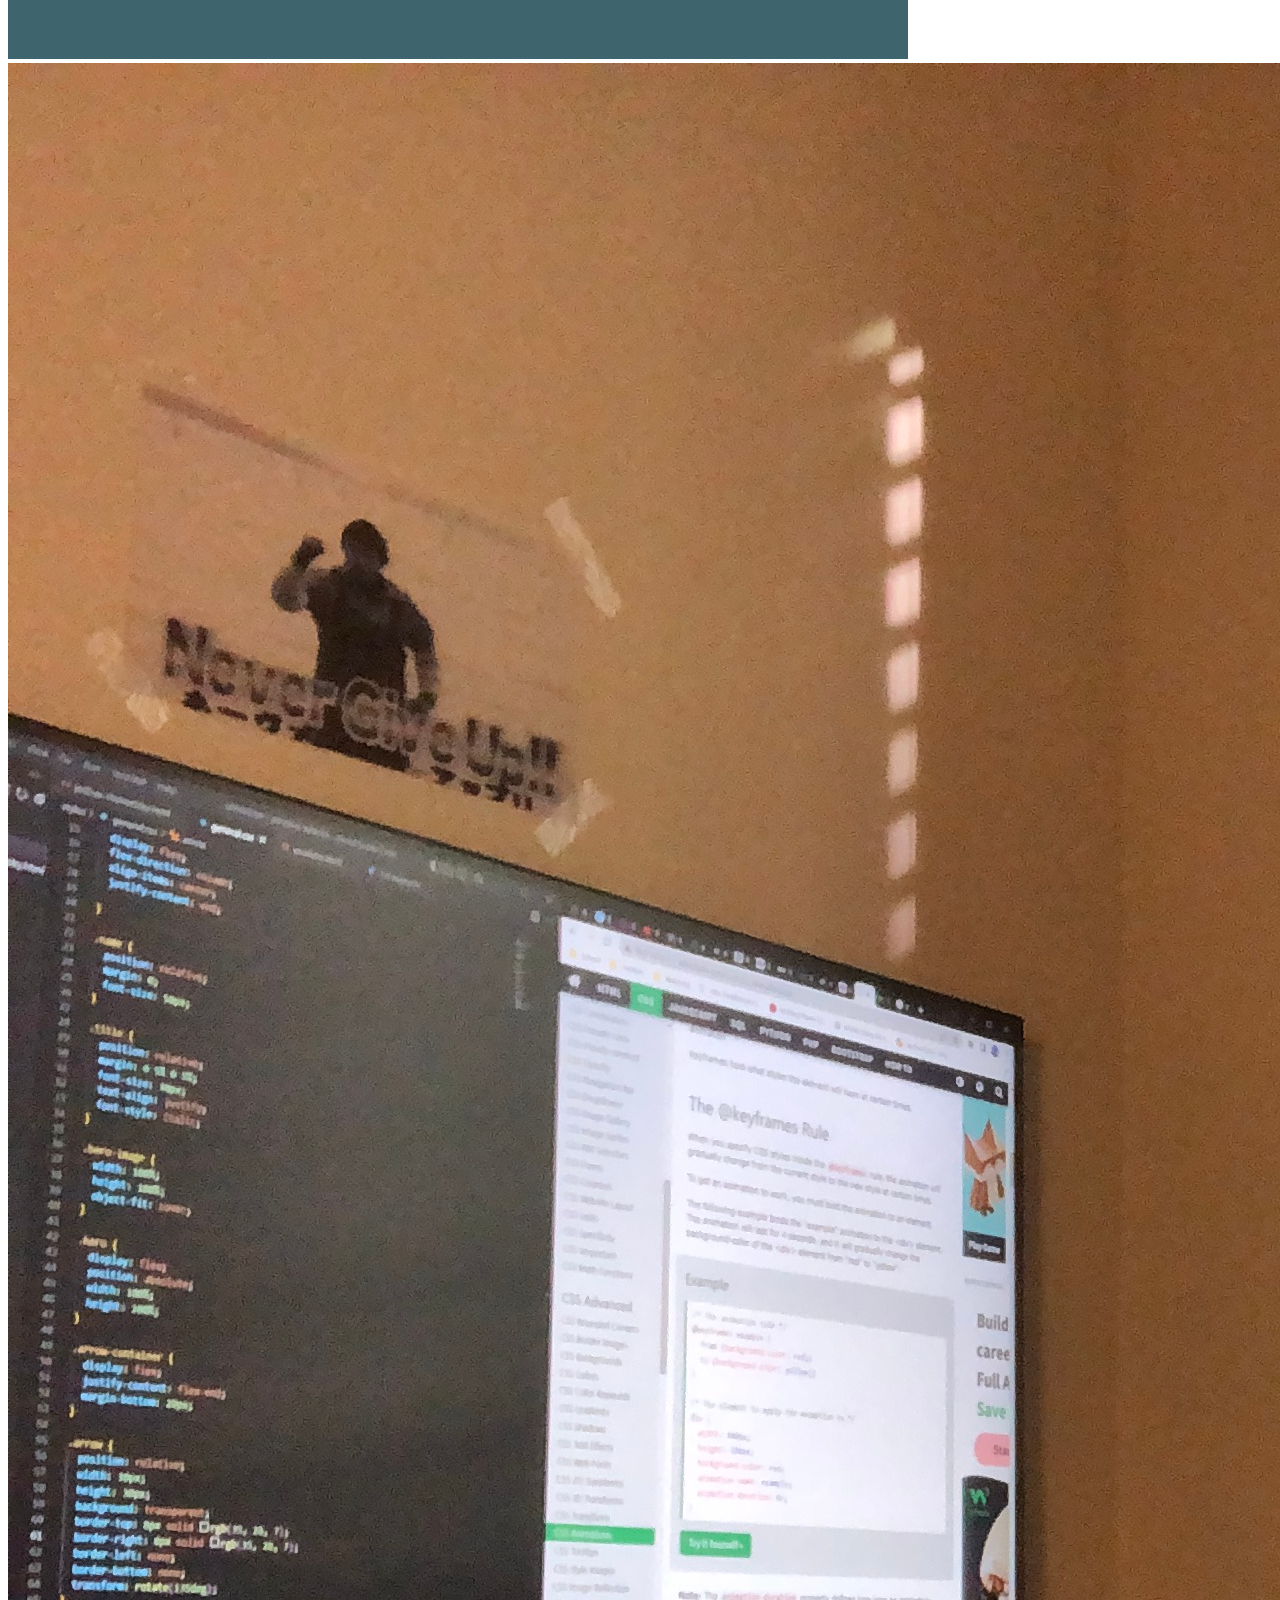
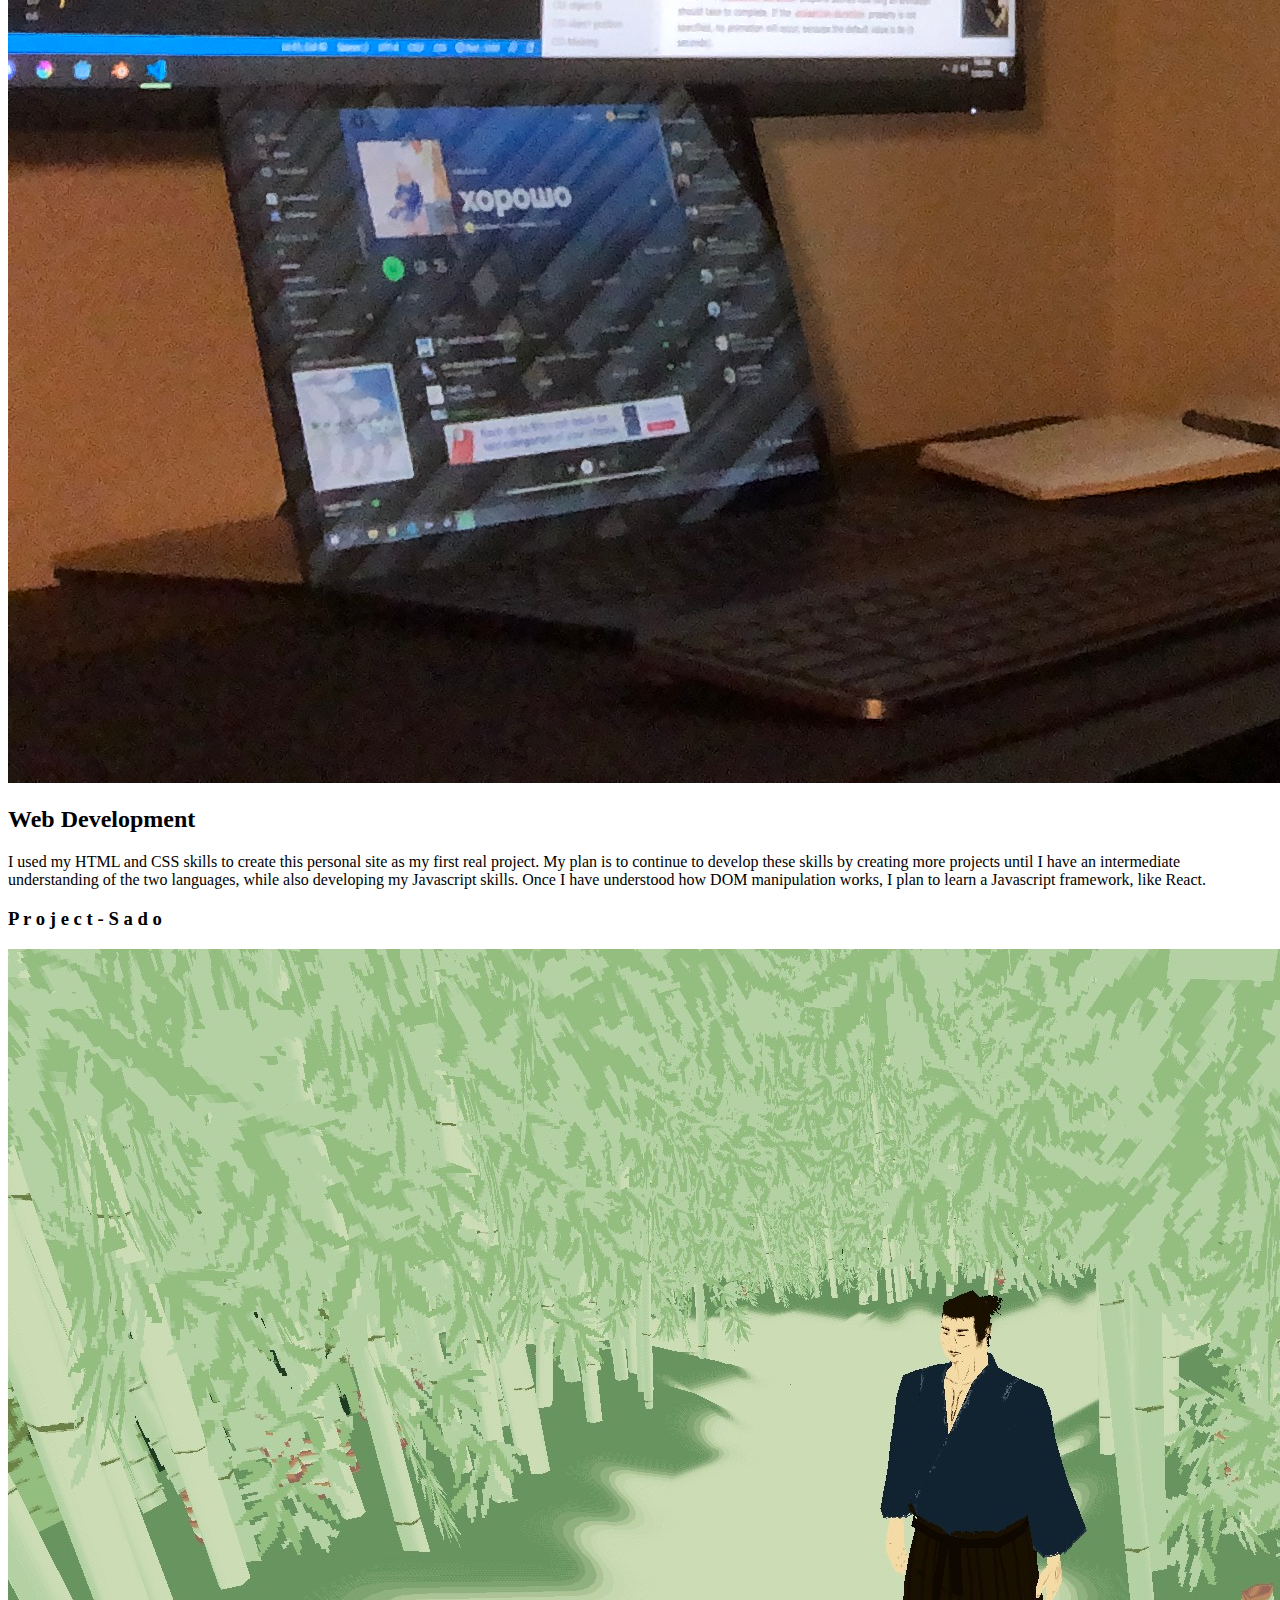
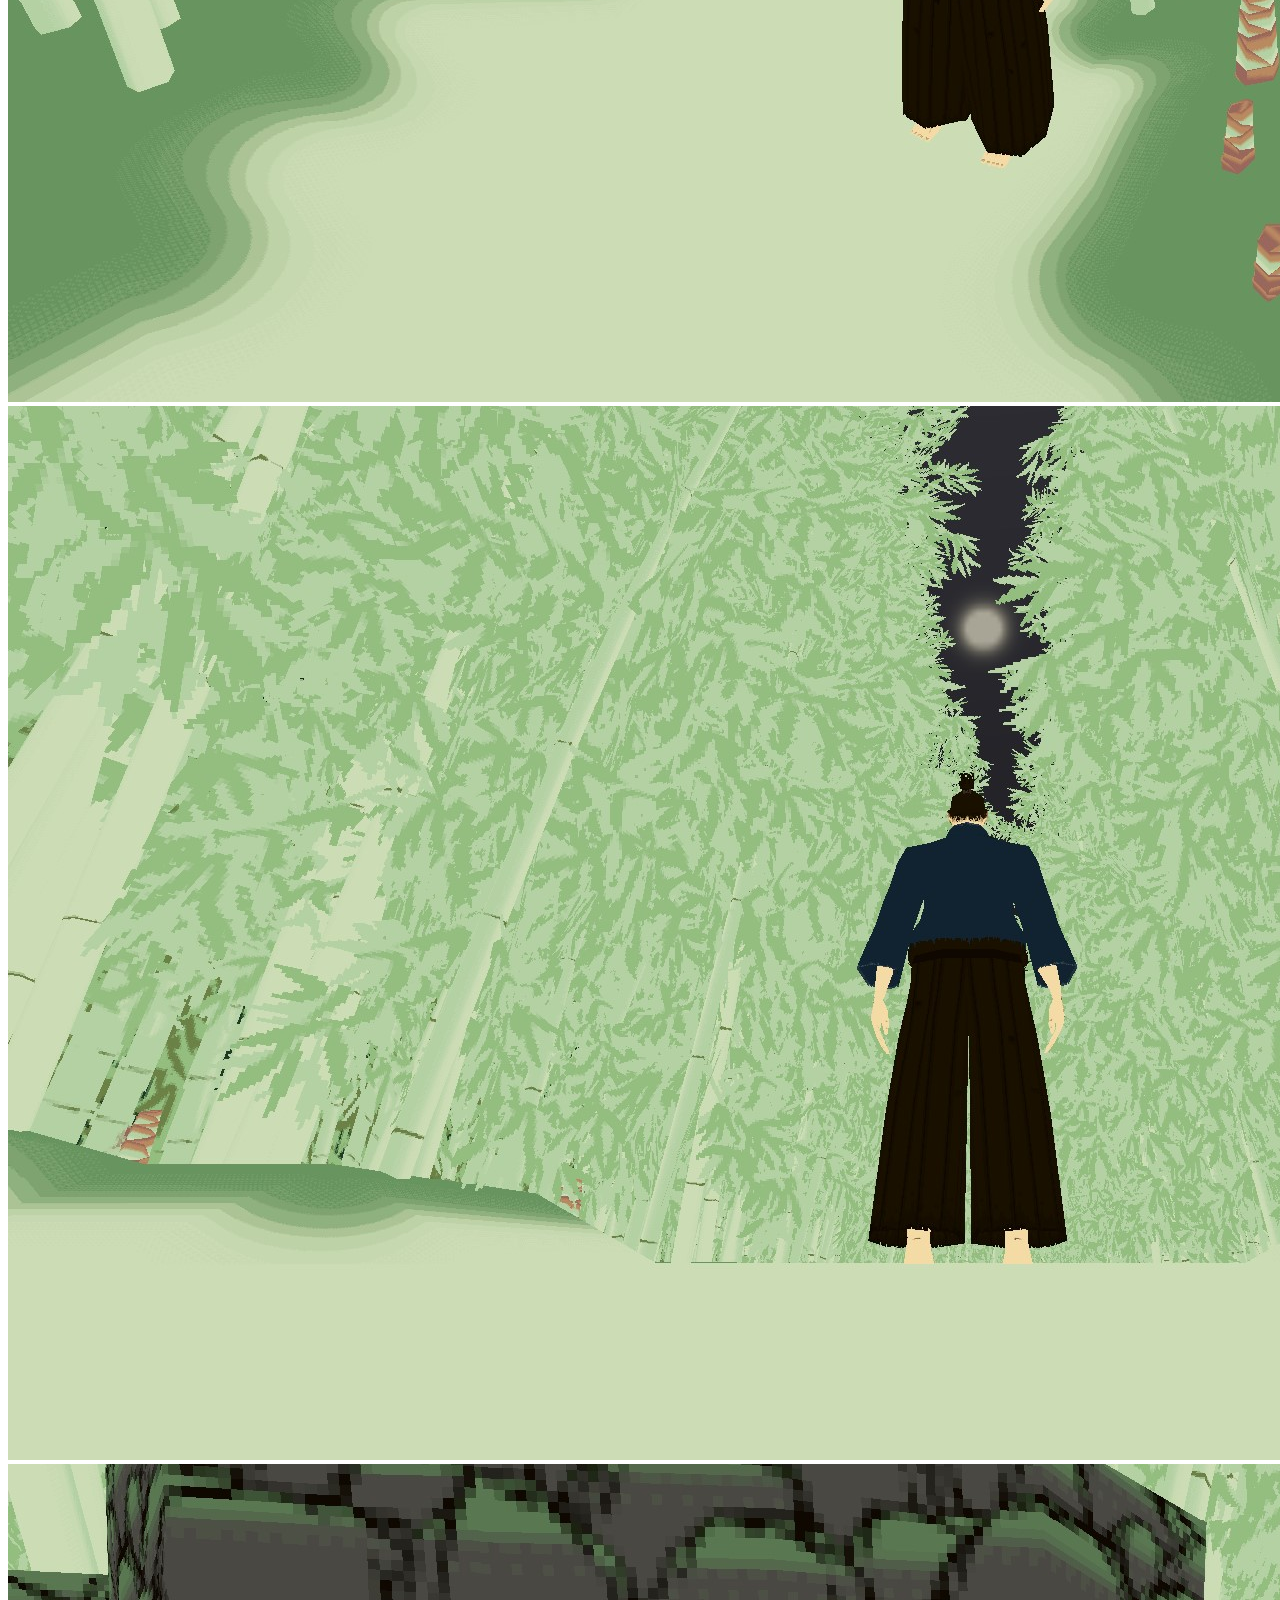
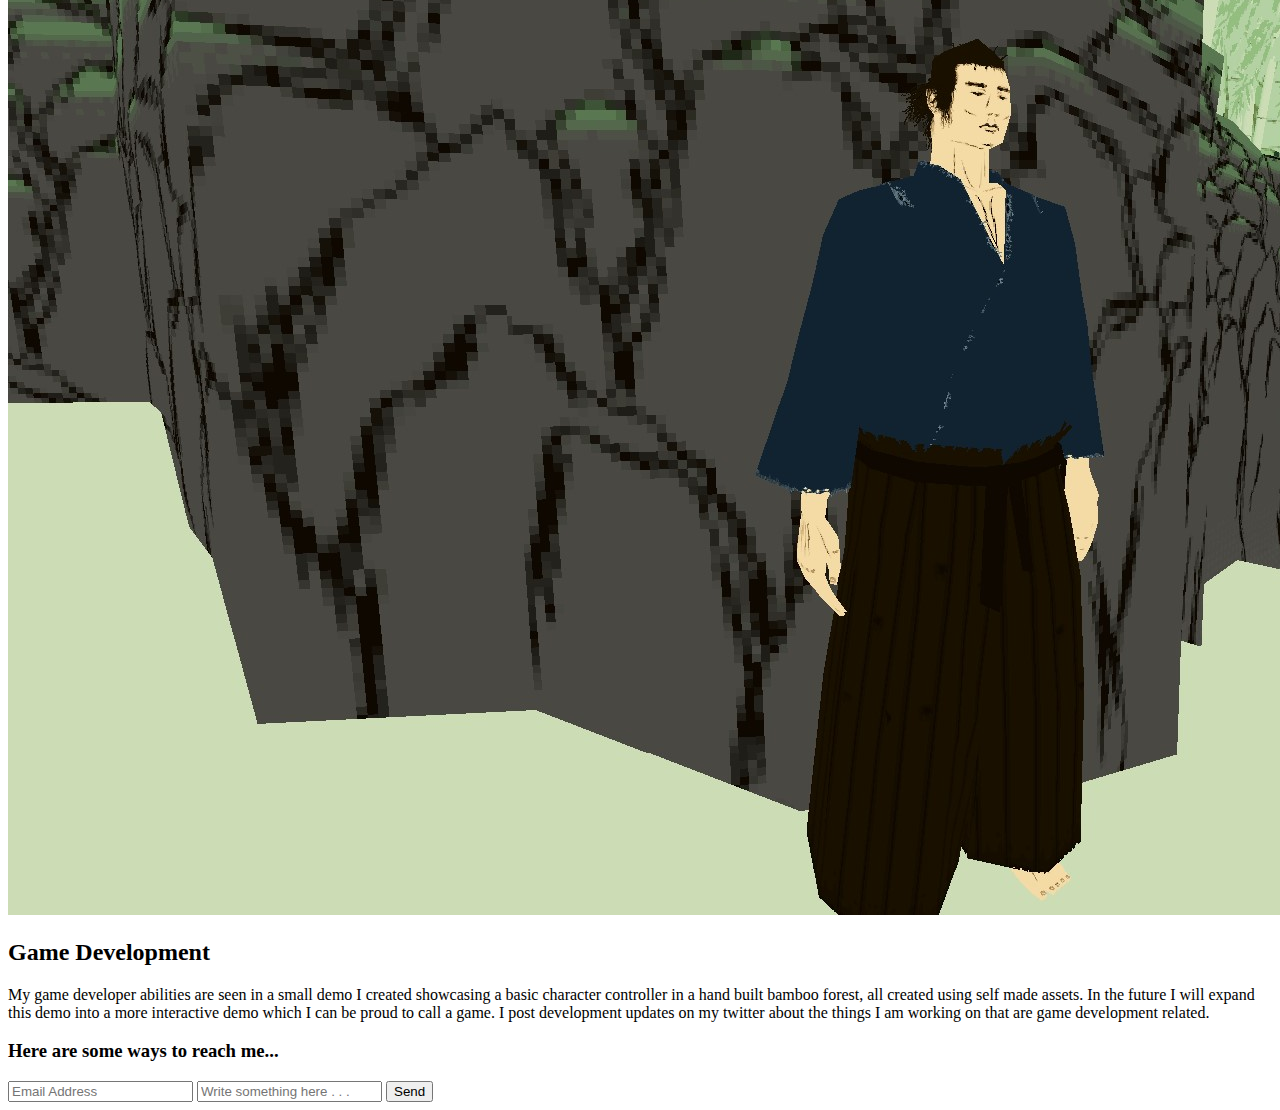
==== commit fd68f33a: "Update index.html" ====
--- a/index.html
+++ b/index.html
@@ -182,7 +182,6 @@
         <input type="email" name="email" placeholder="Email Address" required class="input-styles">
         <input type="text" name="message" placeholder="Write something here . . ." required id="message-input" class="input-styles">
         <button type="submit" id="submit" class="input-styles">Send</button>
-        <!--add a thank you page-->
       </form>
 
     </footer>
--- a/styles.css
+++ b/styles.css
@@ -1,635 +1,190 @@
-:root {
-  --clr-cream: rgb(217, 202, 183);
-  --clr-red: rgb(142, 90, 69);
-  --clr-light-red: rgb(207, 140, 114);
-  --clr-dark-blue: rgb(42, 66, 78);
-  --clr-dark-green: #3e646e;
-  --clr-light-green: rgb(178, 179, 163);
+<!DOCTYPE html>
+<html lang="en">
+  <head>
+    <title>Joshua Chernetsky</title>
 
-  --ff-main: Uchen;
+    <meta charset="utf-8">
+    <meta name="viewport" content="width=device-width, intial-scale=1.0">
 
-  --fs-main-title: 6rem;
-  --fs-title: 4.5rem;
-  --fs-caption: 2.4rem;
-  --fs-content: 1.6rem;
-  --fs-icons: 4rem;
-}
+    <link rel="stylesheet" href="styles.css">
 
-*,
-::before,
-::after {
-  margin: 0;
-  padding: 0;
-  font-weight: 400;
-}
+    <link rel="preconnect" href="https://fonts.googleapis.com">
+    <link rel="preconnect" href="https://fonts.gstatic.com" crossorigin>
+    <link 
+    href="https://fonts.googleapis.com/css2?family=Noto+Serif+JP:wght@200;300;400;600;900&family=Uchen&display=swap" 
+    rel="stylesheet"
+    >
+    <script src="https://kit.fontawesome.com/6c921fe9fd.js" crossorigin="anonymous"></script>
+  </head>
 
-html {
-  font-size: 62.5%;
-  box-sizing: border-box;
-  font-family: var(--ff-main);
-  color: var(--clr-dark-blue);
-}
+  <body>
 
-body {
-  background: linear-gradient(
-                              var(--clr-red), 
-                              var(--clr-light-red),
-                              var(--clr-cream), 
-                              var(--clr-light-green), 
-                              var(--clr-dark-green), 
-                              var(--clr-dark-blue)
-                            );
-  background-size: 100% 100%;
-  background-position: 0 50%;
-  animation: gradient 12s ease infinite alternate;
-}
+    <header>
 
-h1 {
-  font-size: var(--fs-main-title);
-}
+      <!-- NAVIGATION BAR -->
+      <nav id="nav-bar">
+        <a href="#welcome-section" class="nav-link">
+          W h o
+        </a>
+        <a href="#passion-section" class="nav-link">
+          P a s s i o n
+        </a>
+        <a href="#skills-section" class="nav-link">
+          S k i l l s
+        </a>
+        <a href="#web-dev-section" class="nav-link">
+          P r o j e c t s
+        </a>
+      </nav>
 
-h2 {
-  font-size: var(--fs-title);
-}
+    </header>
 
-h3 {
-  font-size: var(--fs-caption);
-}
+    <main>
 
-p {
-  font-size: var(--fs-content);
-}
+      <!-- WELCOME -->
+      <section id="welcome-section">
 
-a {
-  text-decoration: none;
-}
+        <img src="/images/josh4.JPG" id="hero-image">
 
-/* UTILITY */
+        <div id="welcome-inner-container">
+          <h1 id="title">Joshua Chernetsky</h1>
+          <h3 id="title-caption"><i>Computer Science Student & Hobbyist Programmer</i></h3>
+        </div>
+        
+      </section>
 
-.reversed {
-  transform: scaleX(-1);
-}
+      <!-- PERSONAL STATEMENT -->
+      <section id="passion-section">
+        
+        <img src="images/frog_tea.gif" class="passion-images" alt="frog drinking tea">
+        <img src="images/cap-export.gif" class="passion-images reversed" alt="capybara at a hot spring">
+        <img src="images/house.jfif" class="passion-images grid-col-span-2" alt="a 3d render of a japanese style home">
+        <img src="images/Katana1.png" class="passion-images grid-col-span-2" alt="a 3d render of a katana">
+        <div id="passion-text" class="grid-col-span-2">
+          <h2 class="title-underline">I'm a Creator</h2>
+          <p>
+            My favorite pastime is building things from scratch. 
+            I thrive in a creative setting where my tools allow me to come up with work that people can enjoy. 
+            Constructing engaging user experiences is my passion, whether thats with games or websites, both are incredibly rewarding.
+          </p>
+        </div>
 
-.inline {
-  display: inline;
-}
+      </section>
 
-/* HEADER/NAVIGATION */
+      <!-- SKILLS -->
+      <section id="skills-section">
 
-header {
-  position: sticky;
-  left: 0;
-  right: 0;
-  top: 1.1rem;
-  background-color: var(--clr-cream);
-  width: 75vw;
-  max-width: 1400px;
-  height: 7vh;
-  margin: 0 auto 0 auto;
-  display: flex;
-  justify-content: center;
-  align-items: center; 
-  box-shadow: 
-    0 0 0 1px var(--clr-dark-blue),
-    0 0 0 10px var(--clr-cream),
-    0 0 0 11px var(--clr-dark-blue)
-  ;
-  z-index: 2;
-}
+        <div id="skills-text">
+          <h2 class="title-underline">Skills</h2>
+          <p>
+            My web developer skillset includes an intermediate understanding of HTML and CSS as well as a beginner's grasp of Javascript. 
+            Thanks to taking programming classes in high school and college, I have an intermediate understanding of data structures and algorithms using Java. 
+            My game developer skillset consists of using the Godot game engine to create small projects which I learned hand in hand with the 3D modelling software Blender.
+          </p>
+        </div>
 
-.nav-link {
-  text-decoration: none;
-  color: var(--clr-dark-blue);
-  font-size: 2.2rem;
-  border-right: 1px solid var(--clr-dark-blue);
-  padding-right: 3rem;
-  margin-right: 3rem;
-}
+        <div class="flex-column">
 
-.nav-link:last-of-type {
-  border: none;
-  margin: 0;
-  padding: 0;
-}
+          <div class="skills-caption">
+            <h3 class="inline">G a m e </h3> 
+            <h3 class="inline">D e v</h3> 
+          </div>
+          
+          <img src="images/Godot_icon.png" class="skills-img" alt="HTML5 logo">
+          <img src="images/Blender_logo.png" class="skills-img" alt="CSS3 logo">
+        </div>
 
-/* MAIN */
+        <div class="flex-column">
 
-section {
-  background-color: var(--clr-cream);
-  display: flex;
-  width: 75vw;
-  max-width: 1400px;
-  height: 86vh;
-  padding: 1rem;
-  border: 1px solid var(--clr-dark-blue);
-  margin: 0 auto 1vh auto;
-  box-shadow: 0 0 0 1px var(--clr-brown);
-  overflow: hidden;
-  border-radius: 2px;
-}
+          <div class="skills-caption">
+            <h3 class="inline">W e b </h3>
+            <h3 class="inline">D e v</h3>
+          </div>
 
-/* WELCOME */
+          <img src="images/HTML5_Badge.png" class="skills-img" alt="HTML5 logo">
+          <img src="images/CSS3_logo.png" class="skills-img" alt="CSS3 logo">
+          <img src="images/JavaScript_logo.png" class="skills-img" alt="JavaScript logo">
+        </div>
 
-#welcome-section {
-  margin: 3vh auto 1vh auto;
-}
+      </section>
 
-#hero-image {
-  width: 70%;
-  height: 100%;
-  object-fit: cover;
-  transform: scaleX(-1);
-  z-index: 1;
-}
+      <!-- WEB DEV-->
+      <section id="web-dev-section">
+        
+        <img id="web-dev-img" src="/images/josh2.JPG" alt="Josh sitting at his desk sipping tea while he works">
 
-#welcome-inner-container {
-  display: flex;
-  flex-direction: column;
-  justify-content: flex-end;
-  align-items: center;
-  width: 30%;
-  margin-left: 1rem;
-}
+        <div id="web-dev-content-container">
 
-#title,
-#title-caption {
-  padding: 1rem;
-}
+          <div id="web-dev-text-container">
+            <h2 class="title-underline">Web Development</h2>
+            <p>
+              I used my HTML and CSS skills to create this personal site as my first real project. 
+              My plan is to continue to develop these skills by creating more projects until I have an intermediate understanding of the two languages, while also developing my Javascript skills. 
+              Once I have understood how DOM manipulation works, I plan to learn a Javascript framework, like React.
+            </p>
+          </div>
 
-#title {
-  line-height: 2ch;
-  border-bottom: 1px solid var(--clr-dark-blue);
-}
+          <div></div>
 
-#title-caption {
-  line-height: 2.5ch;
-}
+        </div>
+        
+        
 
-/* PASSION */
+      </section>
 
-#passion-section {
-  display: grid;
-  grid-template-columns: repeat(4, 1fr);
-  grid-template-rows: repeat(2, 1fr);
-  gap: 1rem;
-}
+      <!-- GAME DEVELOPMENT -->
+      <section id="game-dev-section">
 
-.grid-col-span-2 {
-  grid-column: span 2;
-}
+        <h3 id="project-sado-caption">P r o j e c t - S a d o</h3>
+        
+        <div id="game-dev-img-section"> 
+          <img src="/images/game1.jpg" id="game1" alt="character in a bamboo forest path" class="game-dev-img">
+          <img src="/images/game3.jpg" id="game2" alt="character on path with moon above their head" class="game-dev-img">
+          <img src="/images/game2.jpg" id="game3" alt="character in rocky bamboo forest path" class="game-dev-img">
+        </div>
+        
+        <div id="game-dev-text-container">
+          <div id="game-dev-inner-text-div">
+            <h2 class="title-underline">Game Development</h2>
+            <p>
+              My game developer abilities are seen in a small demo I created showcasing a basic character controller in a hand built bamboo forest, all created using self made assets. 
+              In the future I will expand this demo into a more interactive demo which I can be proud to call a game. 
+              I post development updates on my twitter about the things I am working on that are game development related.
+            </p>
+          </div>
+        </div>
+      
+      </section>
 
-.passion-images {
-  width: 100%;
-  height: 100%;
-  object-fit: cover;
-  border-radius: 0.5rem;
-  transition: height 1.5s, width 1.5s, margin 1.5s;
-}
+    </main>
 
-.passion-images:hover {
-  height: 105%;
-  width: 105%;
-  margin-top: -2.5%;
-  margin-left: -2.5%;
-}
+    <!-- SOCIAL LINKS -->
+    <footer id="contact">
 
-#passion-text {
-  display: flex;
-  flex-direction: column;
-  justify-content: flex-end;
-}
+      <h3 id="contact-form-title">Here are some ways to reach me...</h3>
+      
+      <div id="social-icons-container">
+        <a href="https://twitter.com/joshchern" target="_blank" rel="noreferrer noopener" title="joshchern" class="social-icons">
+          <i class="fa-brands fa-twitter"></i>
+        </a>
+        <a href="#socials" title="under construction..." class="social-icons">
+          <i class="fa-brands fa-github"></i>
+        </a>
+        <a href="#socials" title="under construction..." class="social-icons">
+          <i class="fa-brands fa-linkedin"></i>
+        </a>
+      </div>
+      
+      <form action="https://formsubmit.co/5fc5567ce9c8fd4b7c4b630437ef461a" method="POST" id="message-form">
+        <input type="hidden" name="_subject" value="New Contact">
+        <input type="hidden" name="_captcha" value="false">
+        <input type="hidden" name="_next" value="https://joshuachernetsky.com/pages/thank-you.html">
+        <input type="email" name="email" placeholder="Email Address" required class="input-styles">
+        <input type="text" name="message" placeholder="Write something here . . ." required id="message-input" class="input-styles">
+        <button type="submit" id="submit" class="input-styles">Send</button>
+      </form>
 
-.title-underline {
-  border-bottom: 1px solid var(--clr-dark-blue);
-  margin-bottom: 1.5rem;
-}
+    </footer>
 
-/* SKILLS */
-
-#skills-section {
-  display: grid;
-  grid-template-columns: repeat(3, 33.33%);
-  gap: 1rem;
-}
-
-.skills-img {
-  width: 25%;
-  object-fit: contain;
-}
-
-.skills-caption {
-  border-bottom: 1px solid var(--clr-dark-blue);
-  border-top: 1px solid var(--clr-dark-blue);
-  padding: 0 1.5rem;
-}
-
-#skills-text {
-  display: flex;
-  flex-direction: column;
-  justify-content: center;
-}
-
-.flex-column {
-  display: flex;
-  flex-direction: column;
-  align-items: center;
-  justify-content: center;
-  gap: 1rem;
-  border-left: 1px solid var(--clr-dark-blue);
-}
-
-/* WEB DEV */
-
-#web-dev-section {
-  display: flex;
-  flex-direction: column;
-}
-
-#web-dev-img {
-  width: 100%;
-  height: 55%;
-  object-fit: cover;
-  object-position: 0 25%;
-  transition: object-position 1s;
-}
-
-#web-dev-img:hover {
-  object-position: 0 65%;
-}
-
-#web-dev-content-container {
-  display: flex;
-  justify-content: center;
-  height: 45%;
-}
-
-#web-dev-text-container {
-  width: 50%;
-}
-
-/* GAME DEV */
-
-#game-dev-section {
-  display: flex;
-  flex-direction: column;
-}
-
-#game-dev-img-section {
-  display: flex;
-  width: 100%;
-  height: 50%;
-  justify-content: center;
-}
-
-.game-dev-img {
-  object-fit: cover;
-  height: 100%;
-  padding: 0 1rem;
-  filter: grayscale(55%);
-  transition: filter 1s;
-}
-
-.game-dev-img:hover {
-  filter: grayscale(0);
-}
-
-#game1 {
-  width: 20%;
-  height: 100%;
-  border-left: 1px solid var(--clr-dark-blue);
-  border-right: 1px solid var(--clr-dark-blue);
-  transition: all 1s;
-}
-
-#game1:hover {
-  width: 54%;
-}
-
-#game2 {
-  width: 20%;
-  transition: all 1s;
-}
-
-#game2:hover {
-  width: 54%;
-}
-
-#game3 {
-  width: 20%;
-  border-left: 1px solid var(--clr-dark-blue);
-  border-right: 1px solid var(--clr-dark-blue);
-  transition: all 1s;
-}
-
-#game3:hover {
-  width: 54%;
-}
-
-#project-sado-caption {
-  margin: 0 auto;
-  text-align: center;
-  border-top: 1px solid var(--clr-dark-blue);
-  border-bottom: 1px solid var(--clr-dark-blue);
-  margin-bottom: 1rem;
-}
-
-#game-dev-text-container {
-  display: flex;
-  flex-direction: column;
-  justify-content: center;
-  align-items: center;
-}
-
-#game-dev-inner-text-div {
-  width: 50%;
-}
-
-/* FOOTER */
-
-#contact {
-  display: flex;
-  flex-direction: column;
-  justify-content: center;
-  align-items: center;
-  width: 38vw;
-  max-width: 700px;
-  margin: 0 auto 1vh auto;
-  box-shadow: 0 0 0 1px var(--clr-cream);
-  overflow: hidden;
-  border-radius: 2px;
-}
-
-#contact-form-title {
-  color: var(--clr-cream);
-  margin-top: 1rem;
-}
-
-#social-icons-container {
-  display: flex;
-  width: 50%;
-}
-
-.social-icons {
-  color: var(--clr-cream);
-  font-size: var(--fs-icons);
-  margin: 0 auto;
-}
-
-#message-form {
-  display: flex;
-  flex-direction: column;
-  gap: 0.5rem;
-  width: 60%;
-  margin-bottom: 2.5rem;
-}
-
-.input-styles {
-  background-color: transparent;
-  border: 1px solid var(--clr-cream);
-  border-radius: 2px;
-  padding: 0.5rem 1rem;
-  font-family: var(--ff-main);
-  font-size: 1.6rem;
-  color: var(--clr-cream);
-  transition: all 0.1s;
-}
-
-.input-styles::placeholder {
-  color: var(--clr-cream);
-}
-
-.input-styles:focus {
-  outline: none;
-  box-shadow: 0 0 1px 1px var(--clr-cream);
-}
-
-#submit:hover {
-  cursor: pointer;
-}
-
-#submit:active {
-  background-color: var(--clr-cream);
-  color: var(--clr-dark-green);
-}
-
-/* ANIMATIONS */
-
-@keyframes gradient {
-  0% {
-    background-size: 400% 400%;
-  }
-  50% {
-    background-size: 200% 200%;
-  }
-  100% {
-    background-size: 100% 100%;
-  }
-}
-
-/* MEDIA QUERIES */
-
-@media (prefers-reduced-motion: no-preference) {
-  * {
-    scroll-behavior: smooth;
-  }
-}
-
-@media only screen and (max-width: 1400px) {
-  h1 {
-    font-size: 5rem;
-  }
-
-  h2 {
-    font-size: 3.75rem;
-  }
-
-  h3 {
-    font-size: 2rem;
-  }
-
-  .nav-link {
-    font-size: 2rem;
-  }
-
-  #web-dev-text-container {
-    width: 75%;
-  }
-
-  #game-dev-inner-text-div {
-    width: 75%;
-  }
-}
-
-@media only screen and (max-width: 1050px) {
-  h1 {
-    font-size: 4rem;
-  }
-
-  h2 {
-    font-size: 3rem;
-  }
-
-  h3 {
-    font-size: 1.6rem;
-  }
-
-  .nav-link {
-    font-size: 1.6rem;
-  }
-
-  p,
-  .input-styles {
-    font-size: 1.4rem;
-  }
-
-  .title-underline {
-    margin-bottom: 0.75rem;
-  }
-
-  #passion-section {
-    display: grid;
-    grid-template-columns: repeat(2, 50%);
-    grid-template-rows: repeat(3, 20%) 40%;
-    column-gap: 0;
-  }
-
-  .passion-images {
-    width: 100%;
-    height: 100%;
-    object-fit: cover;
-  }
-
-  #passion-text {
-    flex-direction: column;
-    justify-content: flex-start;
-  }
-
-}
-
-@media only screen and (max-width: 950px) {
-  h1 {
-    font-size: 3.5rem;
-  }
-}
-
-@media only screen and (max-width: 825px) {
-  header {
-    position: absolute;
-    height: 17.5vh;
-    width: 90vw
-  }
-
-  #nav-bar {
-    display: flex;
-    flex-direction: column;
-  }
-
-  .nav-link {
-    border-right: none;
-    border-bottom: 1px solid var(--clr-dark-blue);
-  }
-
-  section {
-    width: 90vw;
-  }
-
-  #welcome-section {
-    margin: 21vh auto 1vh auto;
-  }
-
-  #web-dev-img {
-    width: 100%;
-    height: 50%;
-  }
-
-  #web-dev-text-container {
-    width: 95%;
-  }
-
-  #game-dev-inner-text-div {
-    width: 95%;
-  }
-
-  #contact {
-    width: 80vw;
-  }
-}
-
-@media only screen and (max-width: 750px) {
-
-  #welcome-section {
-    display: flex;
-    flex-direction: column;
-  }
-
-  #hero-image {
-    width: 100%;
-    height: 70%;
-  }
-  
-  #welcome-inner-container {
-    display: flex;
-    flex-direction: column;
-    justify-content: center;
-    align-items: flex-start;
-    width: 100%;
-    margin: 0;
-  }
-
-  #title {
-    width: 35%;
-  }
-
-  #title-caption {
-    width: 35%;
-  }
-}
-
-@media only screen and (max-width: 525px) {
-  .inline {
-    display: block;
-  }
-
-  #skills-section {
-    display: grid;
-    grid-template-columns: none;
-    grid-template-rows: 55% 22.5% 22.5%;
-    gap: 0;
-  }
-
-  .skills-caption {
-    padding: 0;
-  }
-
-  .flex-column {
-    display: flex;
-    flex-direction: row;
-    align-items: center;
-    justify-content: center;
-    gap: none;
-    border-left: none;
-    border-top: 1px solid var(--clr-dark-blue);
-  }
-
-  #title {
-    width: 45%;
-  }
-
-  #title-caption {
-    width: 45%;
-  }
-}
-
-@media only screen and (max-width: 425px) {
-  #welcome-inner-container {
-    align-items: center;
-  }
-  
-  #title {
-    width: 70%;
-  }
-
-  #title-caption {
-    width: 70%;
-  }
-}
+  </body>
+</html>
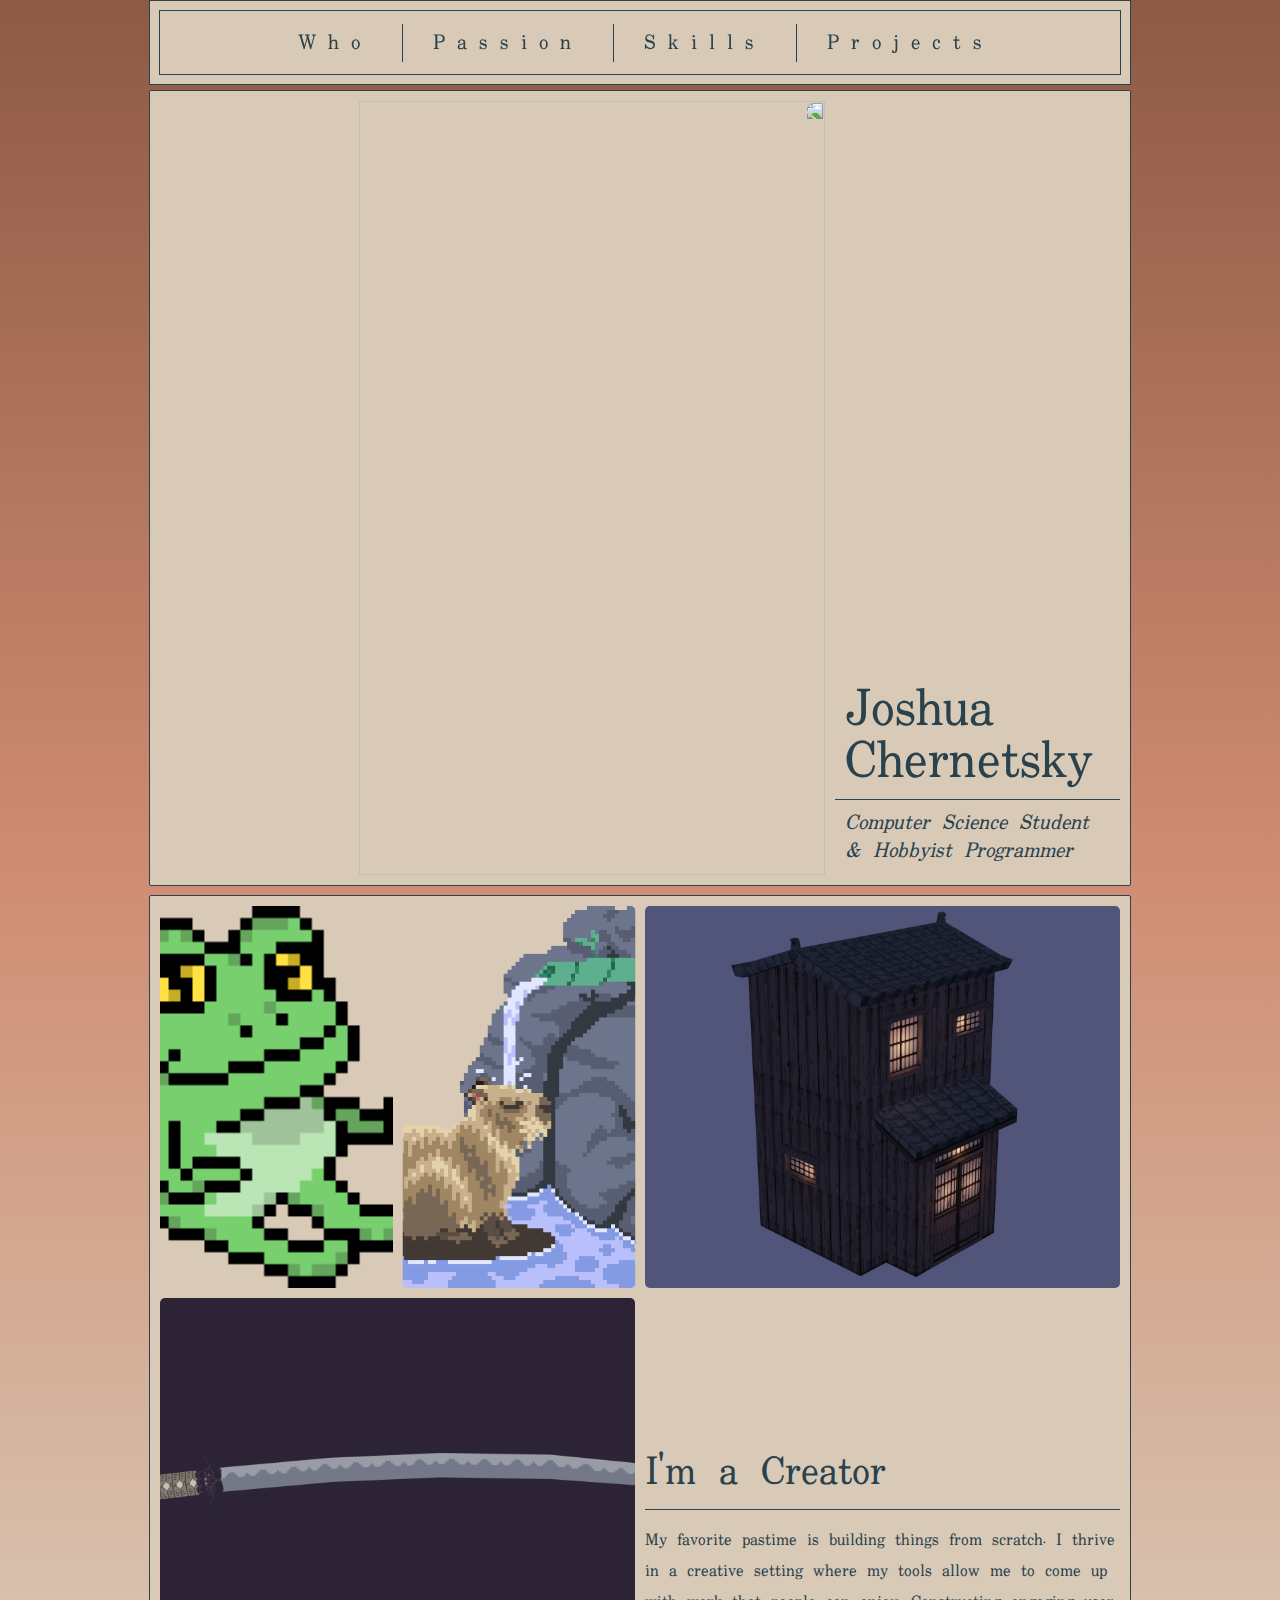
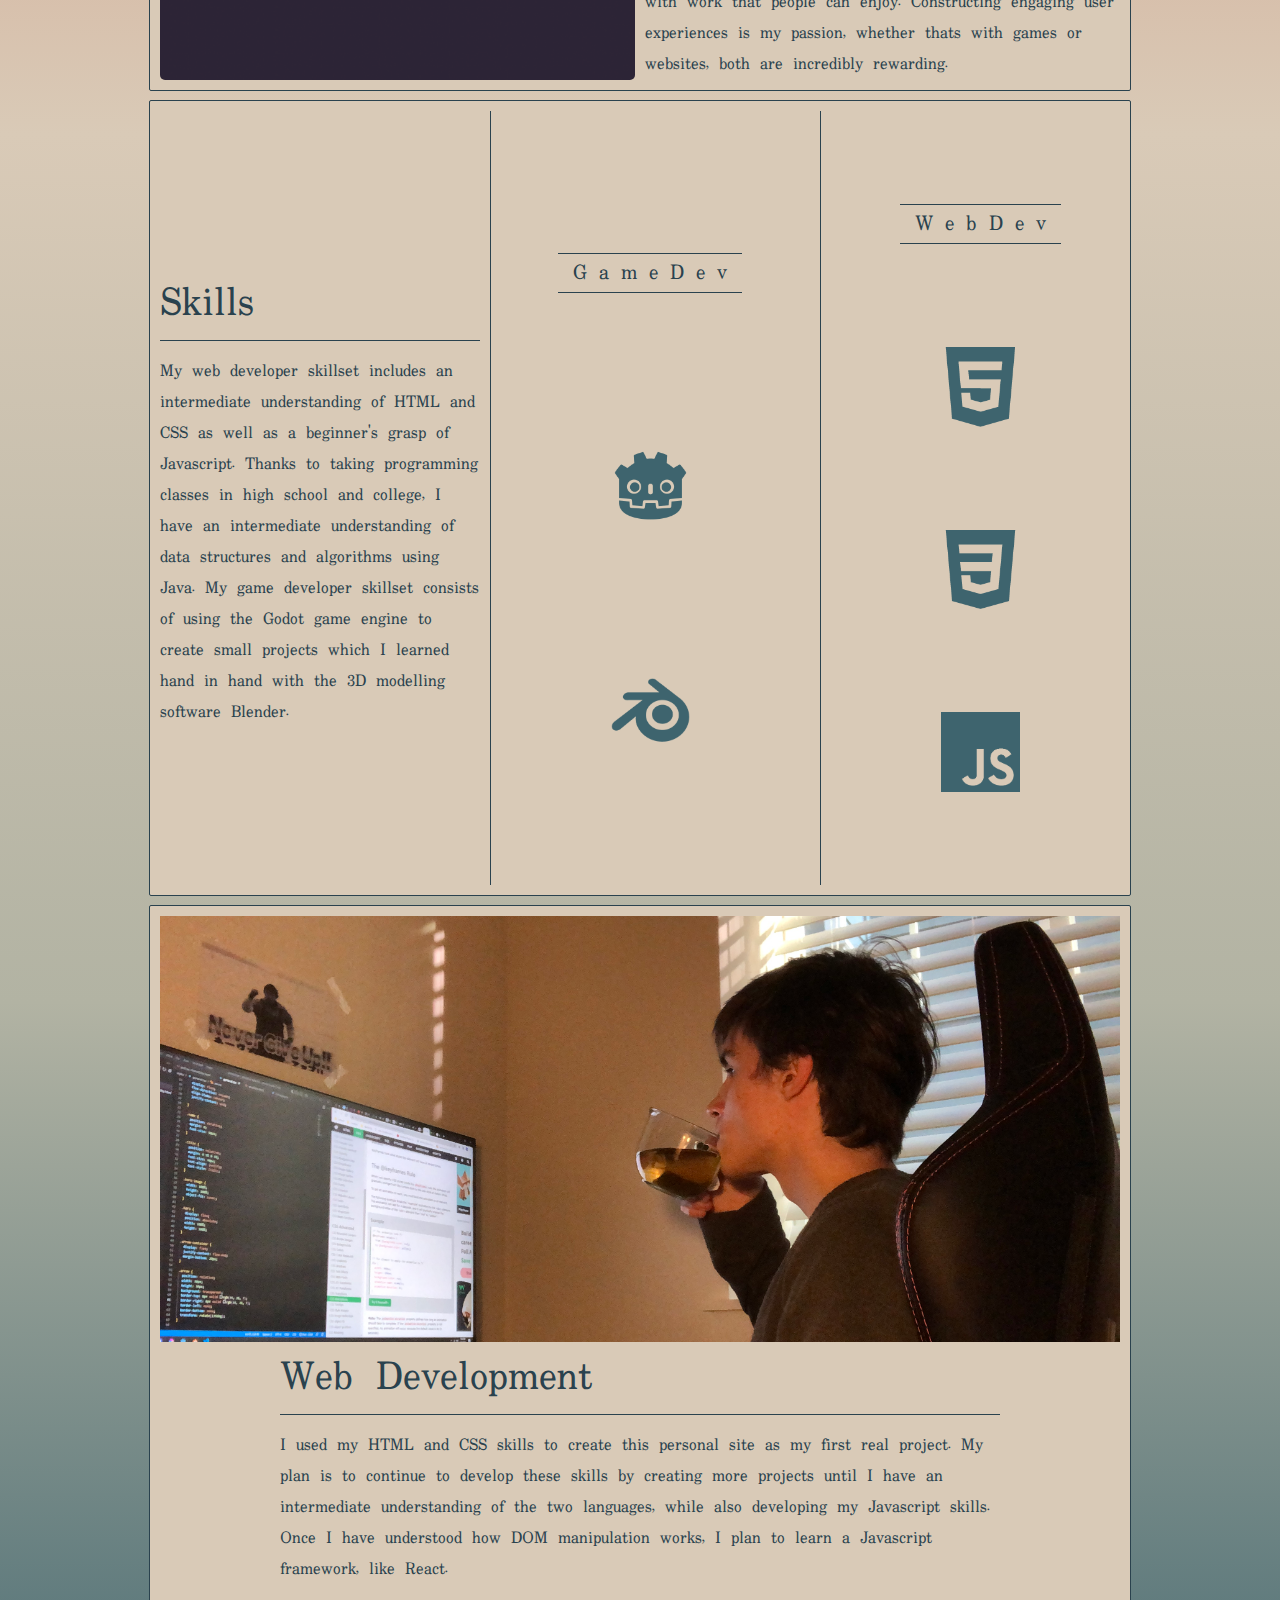
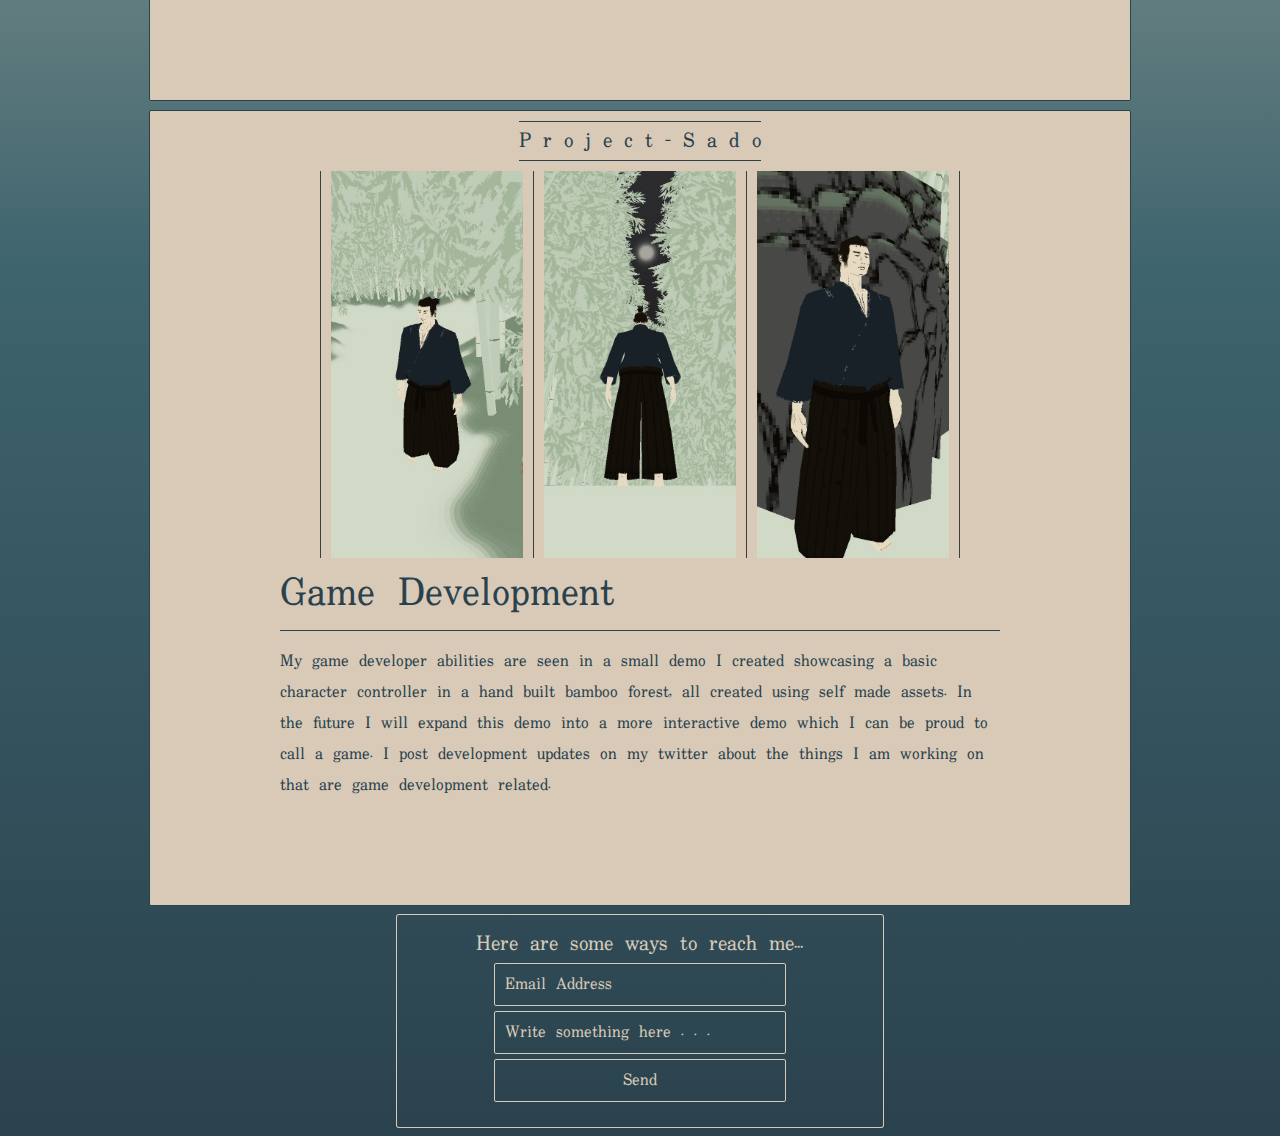
==== commit a12f3145: "Update index.html" ====
--- a/index.html
+++ b/index.html
@@ -182,6 +182,7 @@
         <input type="email" name="email" placeholder="Email Address" required class="input-styles">
         <input type="text" name="message" placeholder="Write something here . . ." required id="message-input" class="input-styles">
         <button type="submit" id="submit" class="input-styles">Send</button>
+        <!--add a thank you page-->
       </form>
 
     </footer>
--- a/styles.css
+++ b/styles.css
@@ -1,190 +1,645 @@
-<!DOCTYPE html>
-<html lang="en">
-  <head>
-    <title>Joshua Chernetsky</title>
-
-    <meta charset="utf-8">
-    <meta name="viewport" content="width=device-width, intial-scale=1.0">
-
-    <link rel="stylesheet" href="styles.css">
-
-    <link rel="preconnect" href="https://fonts.googleapis.com">
-    <link rel="preconnect" href="https://fonts.gstatic.com" crossorigin>
-    <link 
-    href="https://fonts.googleapis.com/css2?family=Noto+Serif+JP:wght@200;300;400;600;900&family=Uchen&display=swap" 
-    rel="stylesheet"
-    >
-    <script src="https://kit.fontawesome.com/6c921fe9fd.js" crossorigin="anonymous"></script>
-  </head>
-
-  <body>
-
-    <header>
-
-      <!-- NAVIGATION BAR -->
-      <nav id="nav-bar">
-        <a href="#welcome-section" class="nav-link">
-          W h o
-        </a>
-        <a href="#passion-section" class="nav-link">
-          P a s s i o n
-        </a>
-        <a href="#skills-section" class="nav-link">
-          S k i l l s
-        </a>
-        <a href="#web-dev-section" class="nav-link">
-          P r o j e c t s
-        </a>
-      </nav>
-
-    </header>
-
-    <main>
-
-      <!-- WELCOME -->
-      <section id="welcome-section">
-
-        <img src="/images/josh4.JPG" id="hero-image">
-
-        <div id="welcome-inner-container">
-          <h1 id="title">Joshua Chernetsky</h1>
-          <h3 id="title-caption"><i>Computer Science Student & Hobbyist Programmer</i></h3>
-        </div>
-        
-      </section>
-
-      <!-- PERSONAL STATEMENT -->
-      <section id="passion-section">
-        
-        <img src="images/frog_tea.gif" class="passion-images" alt="frog drinking tea">
-        <img src="images/cap-export.gif" class="passion-images reversed" alt="capybara at a hot spring">
-        <img src="images/house.jfif" class="passion-images grid-col-span-2" alt="a 3d render of a japanese style home">
-        <img src="images/Katana1.png" class="passion-images grid-col-span-2" alt="a 3d render of a katana">
-        <div id="passion-text" class="grid-col-span-2">
-          <h2 class="title-underline">I'm a Creator</h2>
-          <p>
-            My favorite pastime is building things from scratch. 
-            I thrive in a creative setting where my tools allow me to come up with work that people can enjoy. 
-            Constructing engaging user experiences is my passion, whether thats with games or websites, both are incredibly rewarding.
-          </p>
-        </div>
-
-      </section>
-
-      <!-- SKILLS -->
-      <section id="skills-section">
-
-        <div id="skills-text">
-          <h2 class="title-underline">Skills</h2>
-          <p>
-            My web developer skillset includes an intermediate understanding of HTML and CSS as well as a beginner's grasp of Javascript. 
-            Thanks to taking programming classes in high school and college, I have an intermediate understanding of data structures and algorithms using Java. 
-            My game developer skillset consists of using the Godot game engine to create small projects which I learned hand in hand with the 3D modelling software Blender.
-          </p>
-        </div>
-
-        <div class="flex-column">
-
-          <div class="skills-caption">
-            <h3 class="inline">G a m e </h3> 
-            <h3 class="inline">D e v</h3> 
-          </div>
-          
-          <img src="images/Godot_icon.png" class="skills-img" alt="HTML5 logo">
-          <img src="images/Blender_logo.png" class="skills-img" alt="CSS3 logo">
-        </div>
-
-        <div class="flex-column">
-
-          <div class="skills-caption">
-            <h3 class="inline">W e b </h3>
-            <h3 class="inline">D e v</h3>
-          </div>
-
-          <img src="images/HTML5_Badge.png" class="skills-img" alt="HTML5 logo">
-          <img src="images/CSS3_logo.png" class="skills-img" alt="CSS3 logo">
-          <img src="images/JavaScript_logo.png" class="skills-img" alt="JavaScript logo">
-        </div>
-
-      </section>
-
-      <!-- WEB DEV-->
-      <section id="web-dev-section">
-        
-        <img id="web-dev-img" src="/images/josh2.JPG" alt="Josh sitting at his desk sipping tea while he works">
-
-        <div id="web-dev-content-container">
-
-          <div id="web-dev-text-container">
-            <h2 class="title-underline">Web Development</h2>
-            <p>
-              I used my HTML and CSS skills to create this personal site as my first real project. 
-              My plan is to continue to develop these skills by creating more projects until I have an intermediate understanding of the two languages, while also developing my Javascript skills. 
-              Once I have understood how DOM manipulation works, I plan to learn a Javascript framework, like React.
-            </p>
-          </div>
-
-          <div></div>
-
-        </div>
-        
-        
-
-      </section>
-
-      <!-- GAME DEVELOPMENT -->
-      <section id="game-dev-section">
-
-        <h3 id="project-sado-caption">P r o j e c t - S a d o</h3>
-        
-        <div id="game-dev-img-section"> 
-          <img src="/images/game1.jpg" id="game1" alt="character in a bamboo forest path" class="game-dev-img">
-          <img src="/images/game3.jpg" id="game2" alt="character on path with moon above their head" class="game-dev-img">
-          <img src="/images/game2.jpg" id="game3" alt="character in rocky bamboo forest path" class="game-dev-img">
-        </div>
-        
-        <div id="game-dev-text-container">
-          <div id="game-dev-inner-text-div">
-            <h2 class="title-underline">Game Development</h2>
-            <p>
-              My game developer abilities are seen in a small demo I created showcasing a basic character controller in a hand built bamboo forest, all created using self made assets. 
-              In the future I will expand this demo into a more interactive demo which I can be proud to call a game. 
-              I post development updates on my twitter about the things I am working on that are game development related.
-            </p>
-          </div>
-        </div>
-      
-      </section>
-
-    </main>
-
-    <!-- SOCIAL LINKS -->
-    <footer id="contact">
-
-      <h3 id="contact-form-title">Here are some ways to reach me...</h3>
-      
-      <div id="social-icons-container">
-        <a href="https://twitter.com/joshchern" target="_blank" rel="noreferrer noopener" title="joshchern" class="social-icons">
-          <i class="fa-brands fa-twitter"></i>
-        </a>
-        <a href="#socials" title="under construction..." class="social-icons">
-          <i class="fa-brands fa-github"></i>
-        </a>
-        <a href="#socials" title="under construction..." class="social-icons">
-          <i class="fa-brands fa-linkedin"></i>
-        </a>
-      </div>
-      
-      <form action="https://formsubmit.co/5fc5567ce9c8fd4b7c4b630437ef461a" method="POST" id="message-form">
-        <input type="hidden" name="_subject" value="New Contact">
-        <input type="hidden" name="_captcha" value="false">
-        <input type="hidden" name="_next" value="https://joshuachernetsky.com/pages/thank-you.html">
-        <input type="email" name="email" placeholder="Email Address" required class="input-styles">
-        <input type="text" name="message" placeholder="Write something here . . ." required id="message-input" class="input-styles">
-        <button type="submit" id="submit" class="input-styles">Send</button>
-      </form>
-
-    </footer>
-
-  </body>
-</html>
+:root {
+  --clr-cream: rgb(217, 202, 183);
+  --clr-red: rgb(142, 90, 69);
+  --clr-light-red: rgb(207, 140, 114);
+  --clr-dark-blue: rgb(42, 66, 78);
+  --clr-dark-green: #3e646e;
+  --clr-light-green: rgb(178, 179, 163);
+
+  --ff-main: Uchen;
+
+  --fs-main-title: 6rem;
+  --fs-title: 4.5rem;
+  --fs-caption: 2.4rem;
+  --fs-content: 1.6rem;
+  --fs-icons: 4rem;
+}
+
+*,
+::before,
+::after {
+  margin: 0;
+  padding: 0;
+  font-weight: 400;
+}
+
+html {
+  font-size: 62.5%;
+  box-sizing: border-box;
+  font-family: var(--ff-main);
+  color: var(--clr-dark-blue);
+}
+
+body {
+  background: linear-gradient(
+                              var(--clr-red), 
+                              var(--clr-light-red),
+                              var(--clr-cream), 
+                              var(--clr-light-green), 
+                              var(--clr-dark-green), 
+                              var(--clr-dark-blue)
+                            );
+  background-size: 100% 100%;
+  background-position: 0 50%;
+  animation: gradient 12s ease infinite alternate;
+}
+
+h1 {
+  font-size: var(--fs-main-title);
+}
+
+h2 {
+  font-size: var(--fs-title);
+}
+
+h3 {
+  font-size: var(--fs-caption);
+}
+
+p {
+  font-size: var(--fs-content);
+}
+
+a {
+  text-decoration: none;
+}
+
+/* UTILITY */
+
+.reversed {
+  transform: scaleX(-1);
+}
+
+.inline {
+  display: inline;
+}
+
+/* HEADER/NAVIGATION */
+
+header {
+  position: sticky;
+  left: 0;
+  right: 0;
+  top: 1.1rem;
+  background-color: var(--clr-cream);
+  width: 75vw;
+  max-width: 1400px;
+  height: 7vh;
+  margin: 0 auto 0 auto;
+  display: flex;
+  justify-content: center;
+  align-items: center; 
+  box-shadow: 
+    0 0 0 1px var(--clr-dark-blue),
+    0 0 0 10px var(--clr-cream),
+    0 0 0 11px var(--clr-dark-blue)
+  ;
+  z-index: 2;
+}
+
+.nav-link {
+  text-decoration: none;
+  color: var(--clr-dark-blue);
+  font-size: 2.2rem;
+  border-right: 1px solid var(--clr-dark-blue);
+  padding-right: 3rem;
+  margin-right: 3rem;
+}
+
+.nav-link:last-of-type {
+  border: none;
+  margin: 0;
+  padding: 0;
+}
+
+/* MAIN */
+
+section {
+  background-color: var(--clr-cream);
+  display: flex;
+  width: 75vw;
+  max-width: 1400px;
+  height: 86vh;
+  padding: 1rem;
+  border: 1px solid var(--clr-dark-blue);
+  margin: 0 auto 1vh auto;
+  box-shadow: 0 0 0 1px var(--clr-brown);
+  overflow: hidden;
+  border-radius: 2px;
+}
+
+/* WELCOME */
+
+#welcome-section {
+  margin: 3vh auto 1vh auto;
+}
+
+#hero-image {
+  width: 70%;
+  height: 100%;
+  object-fit: cover;
+  transform: scaleX(-1);
+  z-index: 1;
+}
+
+#welcome-inner-container {
+  display: flex;
+  flex-direction: column;
+  justify-content: flex-end;
+  align-items: center;
+  width: 30%;
+  margin-left: 1rem;
+}
+
+#title,
+#title-caption {
+  padding: 1rem;
+}
+
+#title {
+  line-height: 2ch;
+  border-bottom: 1px solid var(--clr-dark-blue);
+}
+
+#title-caption {
+  line-height: 2.5ch;
+}
+
+/* PASSION */
+
+#passion-section {
+  display: grid;
+  grid-template-columns: repeat(4, 1fr);
+  grid-template-rows: repeat(2, 1fr);
+  gap: 1rem;
+}
+
+.grid-col-span-2 {
+  grid-column: span 2;
+}
+
+.passion-images {
+  width: 100%;
+  height: 100%;
+  object-fit: cover;
+  border-radius: 0.5rem;
+  transition: height 1.5s, width 1.5s, margin 1.5s;
+}
+
+.passion-images:hover {
+  height: 105%;
+  width: 105%;
+  margin-top: -2.5%;
+  margin-left: -2.5%;
+}
+
+#passion-text {
+  display: flex;
+  flex-direction: column;
+  justify-content: flex-end;
+}
+
+.title-underline {
+  border-bottom: 1px solid var(--clr-dark-blue);
+  margin-bottom: 1.5rem;
+}
+
+/* SKILLS */
+
+#skills-section {
+  display: grid;
+  grid-template-columns: repeat(3, 33.33%);
+  gap: 1rem;
+}
+
+.skills-img {
+  width: 25%;
+  object-fit: contain;
+}
+
+.skills-caption {
+  border-bottom: 1px solid var(--clr-dark-blue);
+  border-top: 1px solid var(--clr-dark-blue);
+  padding: 0 1.5rem;
+}
+
+#skills-text {
+  display: flex;
+  flex-direction: column;
+  justify-content: center;
+}
+
+.flex-column {
+  display: flex;
+  flex-direction: column;
+  align-items: center;
+  justify-content: space-evenly;
+  gap: 1rem;
+  border-left: 1px solid var(--clr-dark-blue);
+}
+
+/* WEB DEV */
+
+#web-dev-section {
+  display: flex;
+  flex-direction: column;
+}
+
+#web-dev-img {
+  width: 100%;
+  height: 55%;
+  object-fit: cover;
+  object-position: 0 25%;
+  transition: object-position 1s;
+}
+
+#web-dev-img:hover {
+  object-position: 0 65%;
+}
+
+#web-dev-content-container {
+  display: flex;
+  justify-content: center;
+  height: 45%;
+}
+
+#web-dev-text-container {
+  width: 50%;
+}
+
+/* GAME DEV */
+
+#game-dev-section {
+  display: flex;
+  flex-direction: column;
+}
+
+#game-dev-img-section {
+  display: flex;
+  width: 100%;
+  height: 50%;
+  justify-content: center;
+}
+
+.game-dev-img {
+  object-fit: cover;
+  height: 100%;
+  padding: 0 1rem;
+  filter: grayscale(55%);
+  transition: filter 1s;
+}
+
+.game-dev-img:hover {
+  filter: grayscale(0);
+}
+
+#game1 {
+  width: 20%;
+  height: 100%;
+  border-left: 1px solid var(--clr-dark-blue);
+  border-right: 1px solid var(--clr-dark-blue);
+  transition: all 1s;
+}
+
+#game1:hover {
+  width: 54%;
+}
+
+#game2 {
+  width: 20%;
+  transition: all 1s;
+}
+
+#game2:hover {
+  width: 54%;
+}
+
+#game3 {
+  width: 20%;
+  border-left: 1px solid var(--clr-dark-blue);
+  border-right: 1px solid var(--clr-dark-blue);
+  transition: all 1s;
+}
+
+#game3:hover {
+  width: 54%;
+}
+
+#project-sado-caption {
+  margin: 0 auto;
+  text-align: center;
+  border-top: 1px solid var(--clr-dark-blue);
+  border-bottom: 1px solid var(--clr-dark-blue);
+  margin-bottom: 1rem;
+}
+
+#game-dev-text-container {
+  display: flex;
+  flex-direction: column;
+  justify-content: center;
+  align-items: center;
+}
+
+#game-dev-inner-text-div {
+  width: 50%;
+}
+
+/* FOOTER */
+
+#contact {
+  display: flex;
+  flex-direction: column;
+  justify-content: center;
+  align-items: center;
+  width: 38vw;
+  max-width: 700px;
+  margin: 0 auto 1vh auto;
+  box-shadow: 0 0 0 1px var(--clr-cream);
+  overflow: hidden;
+  border-radius: 2px;
+}
+
+#contact-form-title {
+  color: var(--clr-cream);
+  margin-top: 1rem;
+}
+
+#social-icons-container {
+  display: flex;
+  width: 50%;
+}
+
+.social-icons {
+  color: var(--clr-cream);
+  font-size: var(--fs-icons);
+  margin: 0 auto;
+}
+
+#message-form {
+  display: flex;
+  flex-direction: column;
+  gap: 0.5rem;
+  width: 60%;
+  margin-bottom: 2.5rem;
+}
+
+.input-styles {
+  background-color: transparent;
+  border: 1px solid var(--clr-cream);
+  border-radius: 2px;
+  padding: 0.5rem 1rem;
+  font-family: var(--ff-main);
+  font-size: 1.6rem;
+  color: var(--clr-cream);
+  transition: all 0.1s;
+}
+
+.input-styles::placeholder {
+  color: var(--clr-cream);
+}
+
+.input-styles:focus {
+  outline: none;
+  box-shadow: 0 0 1px 1px var(--clr-cream);
+}
+
+#submit:hover {
+  cursor: pointer;
+}
+
+#submit:active {
+  background-color: var(--clr-cream);
+  color: var(--clr-dark-green);
+}
+
+/* ANIMATIONS */
+
+@keyframes gradient {
+  0% {
+    background-size: 400% 400%;
+  }
+  50% {
+    background-size: 200% 200%;
+  }
+  100% {
+    background-size: 100% 100%;
+  }
+}
+
+/* MEDIA QUERIES */
+
+@media (prefers-reduced-motion: no-preference) {
+  * {
+    scroll-behavior: smooth;
+  }
+}
+
+@media only screen and (max-width: 1400px) {
+  h1 {
+    font-size: 5rem;
+  }
+
+  h2 {
+    font-size: 3.75rem;
+  }
+
+  h3 {
+    font-size: 2rem;
+  }
+
+  .nav-link {
+    font-size: 2rem;
+  }
+
+  #web-dev-text-container {
+    width: 75%;
+  }
+
+  #game-dev-inner-text-div {
+    width: 75%;
+  }
+}
+
+@media only screen and (max-width: 1050px) {
+  h1 {
+    font-size: 4rem;
+  }
+
+  h2 {
+    font-size: 3rem;
+  }
+
+  h3 {
+    font-size: 1.6rem;
+  }
+
+  .nav-link {
+    font-size: 1.6rem;
+  }
+
+  p,
+  .input-styles {
+    font-size: 1.4rem;
+  }
+
+  .title-underline {
+    margin-bottom: 0.75rem;
+  }
+
+  #passion-section {
+    display: grid;
+    grid-template-columns: repeat(2, 50%);
+    grid-template-rows: repeat(3, 15%) 40%;
+    column-gap: 0;
+  }
+
+  .passion-images {
+    width: 100%;
+    height: 100%;
+    object-fit: cover;
+  }
+
+  .passion-images:first-of-type {
+    object-position: 0% 10%;
+  }
+
+  #passion-text {
+    flex-direction: column;
+    justify-content: flex-start;
+  }
+
+}
+
+@media only screen and (max-width: 950px) {
+  h1 {
+    font-size: 3.5rem;
+  }
+}
+
+@media only screen and (max-width: 825px) {
+  header {
+    position: absolute;
+    height: 17.5vh;
+    width: 90vw
+  }
+
+  #nav-bar {
+    display: flex;
+    flex-direction: column;
+  }
+
+  .nav-link {
+    border-right: none;
+    border-bottom: 1px solid var(--clr-dark-blue);
+  }
+
+  section {
+    width: 90vw;
+  }
+
+  #welcome-section {
+    margin: 21vh auto 1vh auto;
+  }
+
+  #web-dev-img {
+    width: 100%;
+    height: 50%;
+  }
+
+  #web-dev-text-container {
+    width: 95%;
+  }
+
+  #game-dev-inner-text-div {
+    width: 95%;
+  }
+
+  #contact {
+    width: 80vw;
+  }
+}
+
+@media only screen and (max-width: 750px) {
+
+  #welcome-section {
+    display: flex;
+    flex-direction: column;
+  }
+
+  #hero-image {
+    width: 100%;
+    height: 70%;
+  }
+  
+  #welcome-inner-container {
+    display: flex;
+    flex-direction: column;
+    justify-content: center;
+    align-items: flex-start;
+    width: 100%;
+    margin: 0;
+  }
+
+  #title {
+    width: 35%;
+  }
+
+  #title-caption {
+    width: 35%;
+  }
+}
+
+@media only screen and (max-width: 525px) {
+  .inline {
+    display: block;
+  }
+
+  #skills-section {
+    display: grid;
+    grid-template-columns: none;
+    grid-template-rows: 55% 22.5% 22.5%;
+    gap: 0;
+  }
+
+  .skills-caption {
+    padding: 0;
+  }
+
+  .flex-column {
+    display: flex;
+    flex-direction: row;
+    align-items: center;
+    justify-content: center;
+    gap: none;
+    border-left: none;
+    border-top: 1px solid var(--clr-dark-blue);
+  }
+
+  #title {
+    width: 45%;
+  }
+
+  #title-caption {
+    width: 45%;
+  }
+}
+
+@media only screen and (max-width: 425px) {
+  #welcome-inner-container {
+    align-items: center;
+  }
+  
+  #title {
+    width: 70%;
+  }
+
+  #title-caption {
+    width: 70%;
+  }
+}
+
+@media only screen and (max-height: 700px) {
+  .nav-link {
+    font-size: 1.4rem;
+  }
+}
